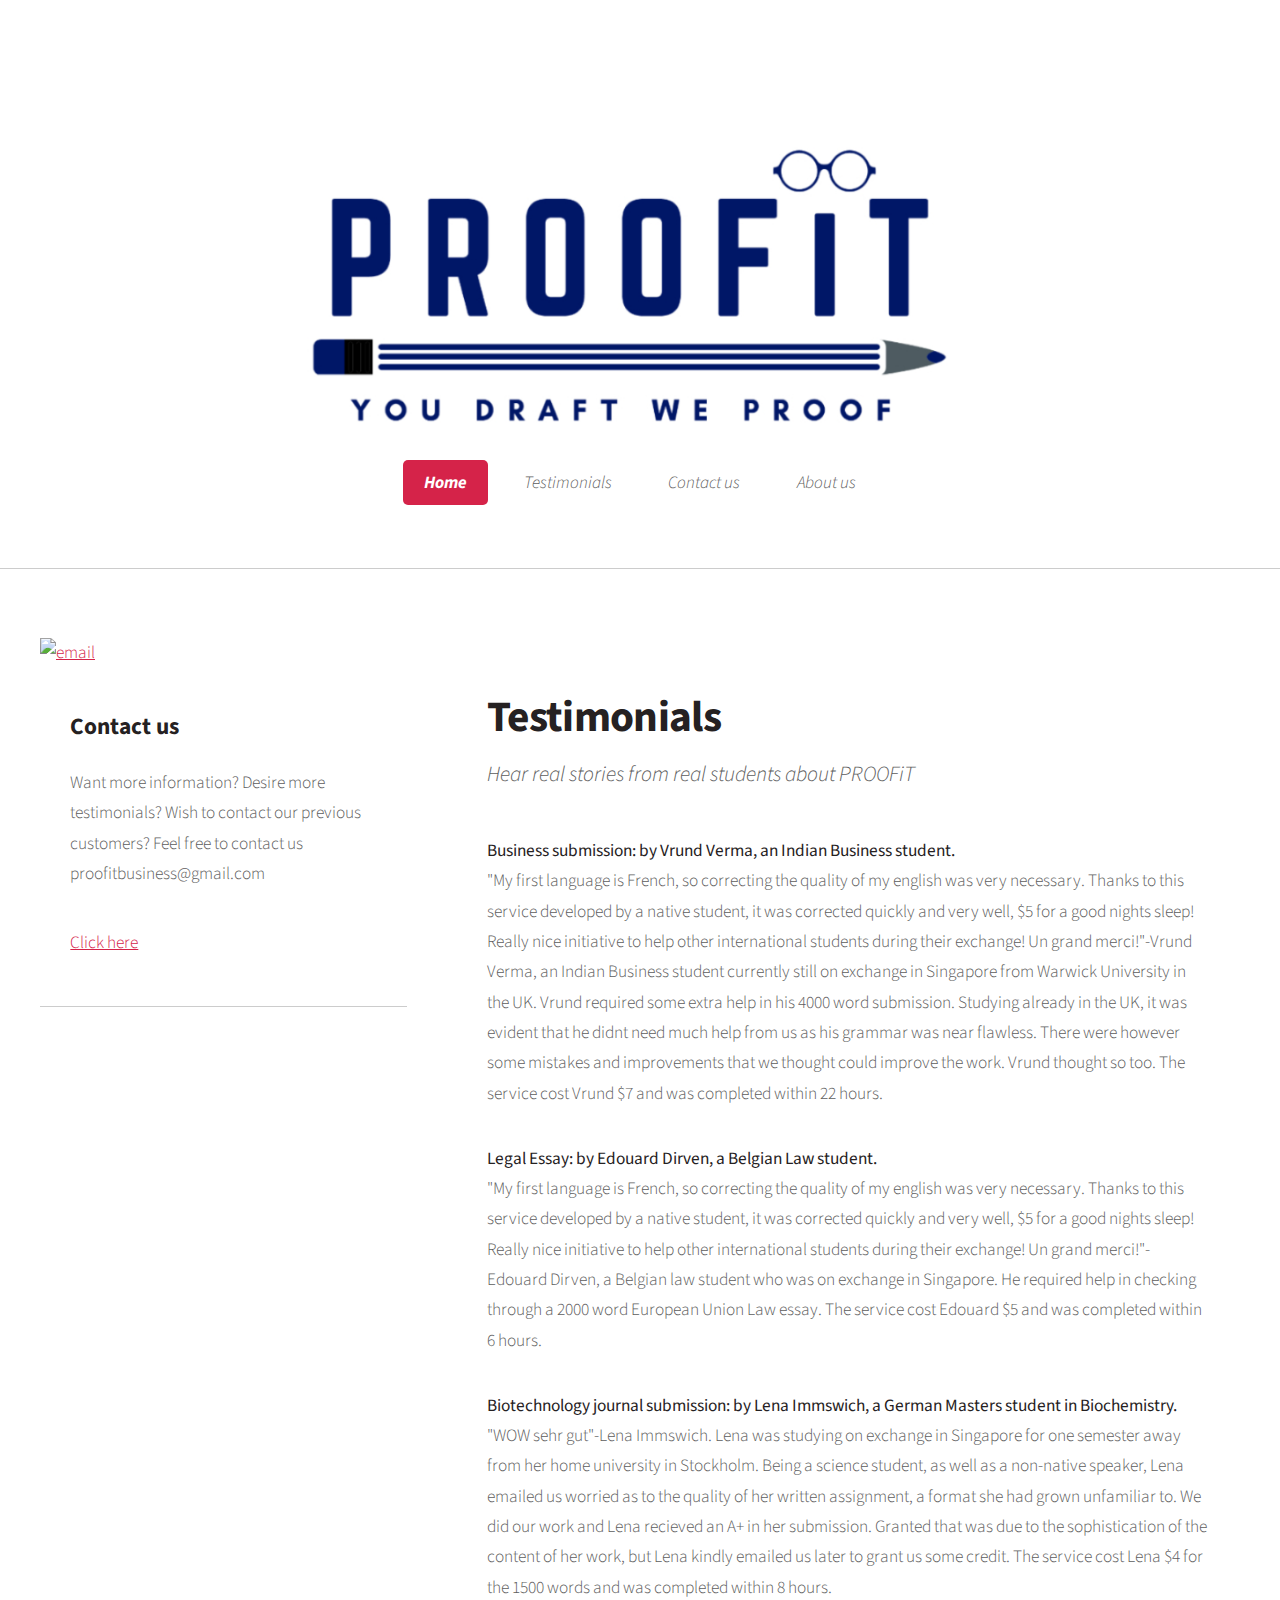
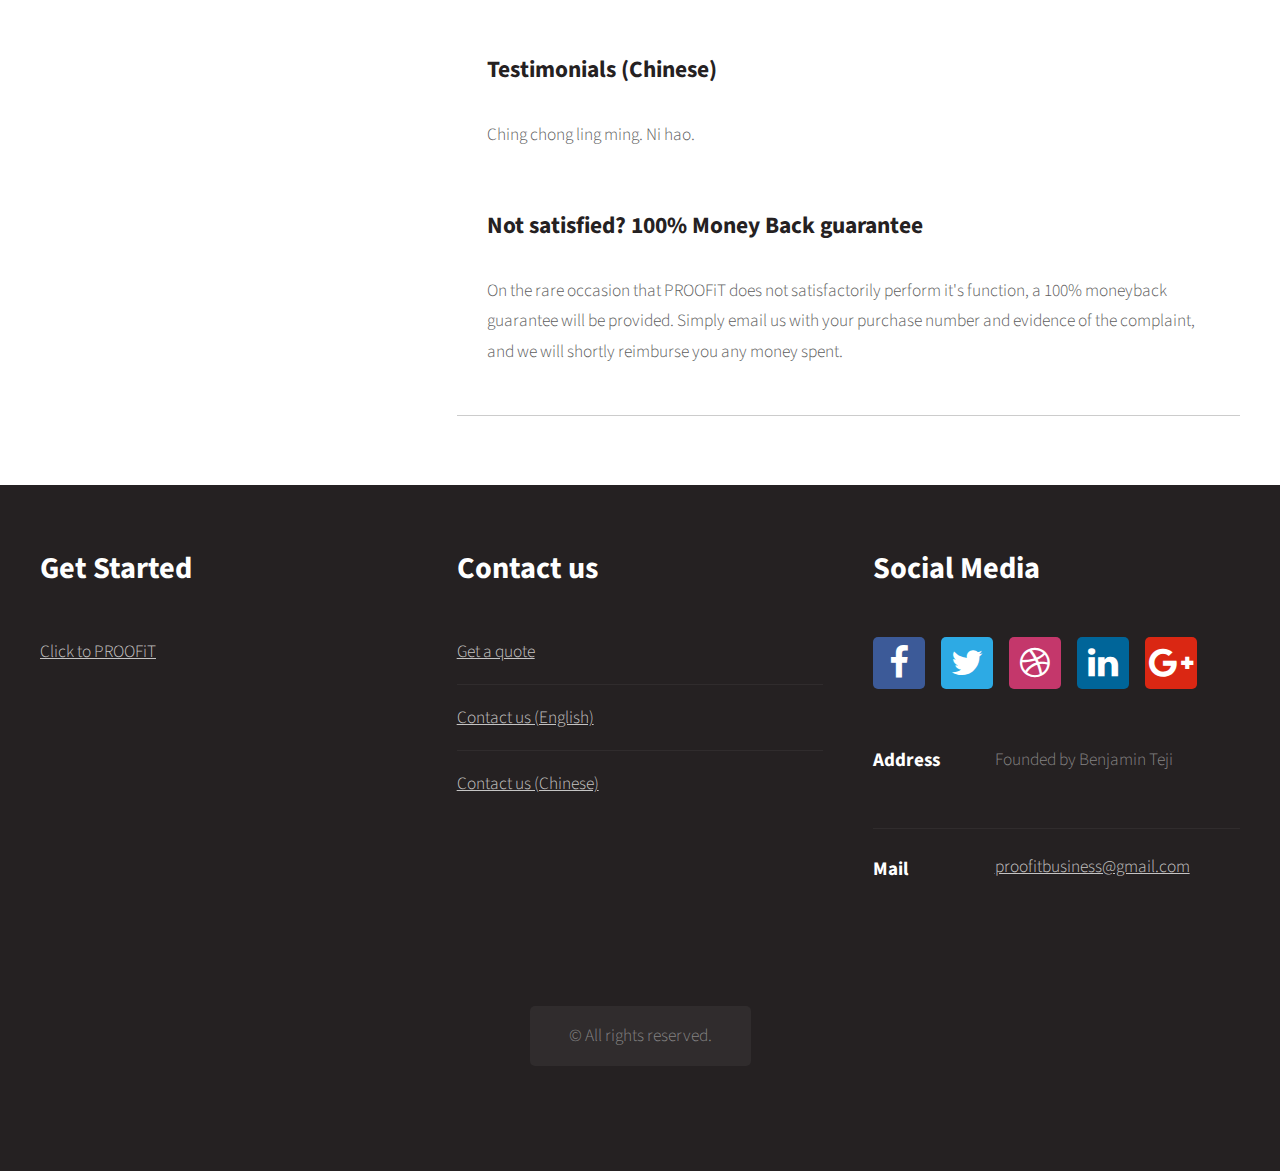
==== left-sidebar.html @ 11dcb0cb "First upload" ====
<!DOCTYPE HTML>
<!--
	Dopetrope by HTML5 UP
	html5up.net | @ajlkn
	Free for personal and commercial use under the CCA 3.0 license (html5up.net/license)
-->
<html>
	<head>
		<title>PROOFiT Testimonials</title>
		<meta charset="utf-8" />
		<meta name="viewport" content="width=device-width, initial-scale=1" />
		<!--[if lte IE 8]><script src="assets/js/ie/html5shiv.js"></script><![endif]-->
		<link rel="stylesheet" href="assets/css/main.css" />
		<!--[if lte IE 8]><link rel="stylesheet" href="assets/css/ie8.css" /><![endif]-->
	</head>
	<body class="left-sidebar">
		<div id="page-wrapper">

			<!-- Header -->
				<div id="header-wrapper">
					<div id="header">

					<!-- Banner -->
							<section id="banner">	
							</section>

						<!-- Logo -->
							<h1><a href="index.html"></a></h1>
						<!-- Nav -->
							<!-- Nav -->
							<nav id="nav">
								<ul>
									<li class="current"><a href="index.html">Home</a></li>
									<li><a href="left-sidebar.html">Testimonials</a></li>
									<li><a href="right-sidebar.html">Contact us</a></li>
									<li><a href="no-sidebar.html">About us</a></li>
								</ul>
							</nav>


					</div>
				</div>

			<!-- Main -->
				<div id="main-wrapper">
					<div class="container">
						<div class="row">
							<div class="4u 12u(mobile)">

								<!-- Sidebar -->
									<section class="box">
										<a href="#" class="image featured"><img src="https://cdn.pixabay.com/photo/2016/04/22/15/30/email-1345971_1280.png" alt="email" /></a>
										<header>
											<h3>Contact us</h3>
										</header>
										<p>Want more information? Desire more testimonials? Wish to contact our previous customers? Feel free to contact us
										proofitbusiness@gmail.com</p>
										<footer>
											<a href="no-sidebar.html class="button alt">Click here</a>
										</footer>
									</section>
									
							</div>
							<div class="8u 12u(mobile) important(mobile)">

								<!-- Content -->
									<article class="box post">
										<header>
											<h2>Testimonials</h2>
											<p>Hear real stories from real students about PROOFiT</p>
										</header>
										<p>
											<b>Business submission: by Vrund Verma, an Indian Business student.</b>
											<br> 
											"My first language is French, so correcting the quality of my english was very necessary. Thanks to this service developed by a native student, it was corrected quickly and very well, $5 for a good nights sleep! Really nice initiative to help other  international students during their exchange! Un grand merci!"-Vrund Verma, an Indian Business student currently still on exchange in Singapore from Warwick University in the UK. Vrund required some extra help in his 4000 word submission. Studying already in the UK, it was evident that he didnt need much help from us as his grammar was near flawless. There were however some mistakes and improvements that we thought could improve the work. Vrund thought so too. The service cost Vrund $7 and was completed within 22 hours.
										</p>
										<p>
											<b>Legal Essay: by Edouard Dirven, a Belgian Law student.</b>
											<br> 
											"My first language is French, so correcting the quality of my english was very necessary. Thanks to this service developed by a native student, it was corrected quickly and very well, $5 for a good nights sleep! Really nice initiative to help other  international students during their exchange! Un grand merci!"-Edouard Dirven, a Belgian law student who was on exchange in Singapore. He required help in checking through a 2000 word European Union Law essay. The service cost Edouard $5 and was completed within 6 hours.
										</p>
										<p>
											<b>Biotechnology journal submission: by Lena Immswich, a German Masters student in Biochemistry.</b>
											<br> 
											"WOW sehr gut"-Lena Immswich. Lena was studying on exchange in Singapore for one semester away from her home university in Stockholm. Being a science student, as well as a non-native speaker, Lena emailed us worried as to the quality of her written assignment, a format she had grown unfamiliar to. We did our work and Lena recieved an A+ in her submission. Granted that was due to the sophistication of the content of her work, but Lena kindly emailed us later to grant us some credit. The service cost Lena $4 for the 1500 words and was completed within 8 hours.
										</p>
										<section>
											<header>
												<h3>Testimonials (Chinese) </h3>
											</header>
											<p>
												Ching chong ling ming. Ni hao.
											</p>
											
										</section>
										<section>
											<header>
												<h3>Not satisfied? 100% Money Back guarantee</h3>
											</header>
											<p>
												On the rare occasion that PROOFiT does not satisfactorily perform it's function, a 100% moneyback guarantee will be provided. Simply email us with your purchase number and evidence of the complaint, and we will shortly reimburse you any money spent.
											</p>
										</section>
									</article>

							</div>
						</div>
					</div>
				</div>

			<!-- Footer -->
				<div id="footer-wrapper">
					<section id="footer" class="container">
						<div class="row">
							<div class="4u 12u(mobile)">
								<section>
									<header>
										<h2>Get Started</h2>
									</header>
									<ul class="divided">
										<li><a href="#">Click to PROOFiT</a></li>
									</ul>
								</section>
							</div>
							<div class="4u 12u(mobile)">
								<section>
									<header>
										<h2>Contact us</h2>
									</header>
									<ul class="divided">
										<li><a href="#">Get a quote</a></li>
										<li><a href="#">Contact us (English)</a></li>
										<li><a href="#">Contact us (Chinese)</a></li>
										
									</ul>
								</section>
							</div>
							<div class="4u 12u(mobile)">
								<section>
									<header>
										<h2>Social Media</h2>
									</header>
									<ul class="social">
										<li><a class="icon fa-facebook" href="#"><span class="label">Facebook</span></a></li>
										<li><a class="icon fa-twitter" href="#"><span class="label">Twitter</span></a></li>
										<li><a class="icon fa-dribbble" href="#"><span class="label">Dribbble</span></a></li>
										<li><a class="icon fa-linkedin" href="#"><span class="label">LinkedIn</span></a></li>
										<li><a class="icon fa-google-plus" href="#"><span class="label">Google+</span></a></li>
									</ul>
									<ul class="contact">
										<li>
											<h3>Address</h3>
											<p>
												Founded by 
												Benjamin Teji<br />
												<br />
												
											</p>
										</li>
										<li>
											<h3>Mail</h3>
											<p><a href="#">proofitbusiness@gmail.com</a></p>
										</li>
										
									</ul>
								</section>
							</div>
						</div>
						<div class="row">
							<div class="12u">

								<!-- Copyright -->
									<div id="copyright">
										<ul class="links">
											<li>&copy; All rights reserved.</li>
										</ul>
									</div>

							</div>
						</div>
					</section>
				</div>

		</div>

		<!-- Scripts -->
			<script src="assets/js/jquery.min.js"></script>
			<script src="assets/js/jquery.dropotron.min.js"></script>
			<script src="assets/js/skel.min.js"></script>
			<script src="assets/js/skel-viewport.min.js"></script>
			<script src="assets/js/util.js"></script>
			<!--[if lte IE 8]><script src="assets/js/ie/respond.min.js"></script><![endif]-->
			<script src="assets/js/main.js"></script>

	</body>
</html>
---- assets/css/main.css ----
@import url("font-awesome.min.css");
@import url("https://fonts.googleapis.com/css?family=Source+Sans+Pro:300,400,700,900,300italic");

/*
	Dopetrope by HTML5 UP
	html5up.net | @ajlkn
	Free for personal and commercial use under the CCA 3.0 license (html5up.net/license)
*/

/* Reset */

	html, body, div, span, applet, object, iframe, h1, h2, h3, h4, h5, h6, p, blockquote, pre, a, abbr, acronym, address, big, cite, code, del, dfn, em, img, ins, kbd, q, s, samp, small, strike, strong, sub, sup, tt, var, b, u, i, center, dl, dt, dd, ol, ul, li, fieldset, form, label, legend, table, caption, tbody, tfoot, thead, tr, th, td, article, aside, canvas, details, embed, figure, figcaption, footer, header, hgroup, menu, nav, output, ruby, section, summary, time, mark, audio, video {
		margin: 0;
		padding: 0;
		border: 0;
		font-size: 100%;
		font: inherit;
		vertical-align: baseline;
	}

	article, aside, details, figcaption, figure, footer, header, hgroup, menu, nav, section {
		display: block;
	}

	body {
		line-height: 1;
	}

	ol, ul {
		list-style: none;
	}

	blockquote, q {
		quotes: none;
	}

	blockquote:before, blockquote:after, q:before, q:after {
		content: '';
		content: none;
	}

	table {
		border-collapse: collapse;
		border-spacing: 0;
	}

	body {
		-webkit-text-size-adjust: none;
	}

/* Box Model */

	*, *:before, *:after {
		-moz-box-sizing: border-box;
		-webkit-box-sizing: border-box;
		box-sizing: border-box;
	}

/* Containers */

	.container {
		margin-left: auto;
		margin-right: auto;
	}

	.container.\31 25\25 {
		width: 100%;
		max-width: 1200px;
		min-width: 960px;
	}

	.container.\37 5\25 {
		width: 720px;
	}

	.container.\35 0\25 {
		width: 480px;
	}

	.container.\32 5\25 {
		width: 240px;
	}

	.container {
		width: 960px;
	}

	@media screen and (min-width: 737px) {

		.container.\31 25\25 {
			width: 100%;
			max-width: 1500px;
			min-width: 1200px;
		}

		.container.\37 5\25 {
			width: 900px;
		}

		.container.\35 0\25 {
			width: 600px;
		}

		.container.\32 5\25 {
			width: 300px;
		}

		.container {
			width: 1200px;
		}

	}

	@media screen and (min-width: 737px) and (max-width: 1200px) {

		.container.\31 25\25 {
			width: 100%;
			max-width: 1200px;
			min-width: 960px;
		}

		.container.\37 5\25 {
			width: 720px;
		}

		.container.\35 0\25 {
			width: 480px;
		}

		.container.\32 5\25 {
			width: 240px;
		}

		.container {
			width: 960px;
		}

	}

	@media screen and (max-width: 736px) {

		.container.\31 25\25 {
			width: 100%;
			max-width: 125%;
			min-width: 100%;
		}

		.container.\37 5\25 {
			width: 75%;
		}

		.container.\35 0\25 {
			width: 50%;
		}

		.container.\32 5\25 {
			width: 25%;
		}

		.container {
			width: 100% !important;
		}

	}

/* Grid */

	.row {
		border-bottom: solid 1px transparent;
		-moz-box-sizing: border-box;
		-webkit-box-sizing: border-box;
		box-sizing: border-box;
	}

	.row > * {
		float: left;
		-moz-box-sizing: border-box;
		-webkit-box-sizing: border-box;
		box-sizing: border-box;
	}

	.row:after, .row:before {
		content: '';
		display: block;
		clear: both;
		height: 0;
	}

	.row.uniform > * > :first-child {
		margin-top: 0;
	}

	.row.uniform > * > :last-child {
		margin-bottom: 0;
	}

	.row.\30 \25 > * {
		padding: 0 0 0 0px;
	}

	.row.\30 \25 {
		margin: 0 0 -1px 0px;
	}

	.row.uniform.\30 \25 > * {
		padding: 0px 0 0 0px;
	}

	.row.uniform.\30 \25 {
		margin: 0px 0 -1px 0px;
	}

	.row > * {
		padding: 0 0 0 40px;
	}

	.row {
		margin: 0 0 -1px -40px;
	}

	.row.uniform > * {
		padding: 40px 0 0 40px;
	}

	.row.uniform {
		margin: -40px 0 -1px -40px;
	}

	.row.\32 00\25 > * {
		padding: 0 0 0 80px;
	}

	.row.\32 00\25 {
		margin: 0 0 -1px -80px;
	}

	.row.uniform.\32 00\25 > * {
		padding: 80px 0 0 80px;
	}

	.row.uniform.\32 00\25 {
		margin: -80px 0 -1px -80px;
	}

	.row.\31 50\25 > * {
		padding: 0 0 0 60px;
	}

	.row.\31 50\25 {
		margin: 0 0 -1px -60px;
	}

	.row.uniform.\31 50\25 > * {
		padding: 60px 0 0 60px;
	}

	.row.uniform.\31 50\25 {
		margin: -60px 0 -1px -60px;
	}

	.row.\35 0\25 > * {
		padding: 0 0 0 20px;
	}

	.row.\35 0\25 {
		margin: 0 0 -1px -20px;
	}

	.row.uniform.\35 0\25 > * {
		padding: 20px 0 0 20px;
	}

	.row.uniform.\35 0\25 {
		margin: -20px 0 -1px -20px;
	}

	.row.\32 5\25 > * {
		padding: 0 0 0 10px;
	}

	.row.\32 5\25 {
		margin: 0 0 -1px -10px;
	}

	.row.uniform.\32 5\25 > * {
		padding: 10px 0 0 10px;
	}

	.row.uniform.\32 5\25 {
		margin: -10px 0 -1px -10px;
	}

	.\31 2u, .\31 2u\24 {
		width: 100%;
		clear: none;
		margin-left: 0;
	}

	.\31 1u, .\31 1u\24 {
		width: 91.6666666667%;
		clear: none;
		margin-left: 0;
	}

	.\31 0u, .\31 0u\24 {
		width: 83.3333333333%;
		clear: none;
		margin-left: 0;
	}

	.\39 u, .\39 u\24 {
		width: 75%;
		clear: none;
		margin-left: 0;
	}

	.\38 u, .\38 u\24 {
		width: 66.6666666667%;
		clear: none;
		margin-left: 0;
	}

	.\37 u, .\37 u\24 {
		width: 58.3333333333%;
		clear: none;
		margin-left: 0;
	}

	.\36 u, .\36 u\24 {
		width: 50%;
		clear: none;
		margin-left: 0;
	}

	.\35 u, .\35 u\24 {
		width: 41.6666666667%;
		clear: none;
		margin-left: 0;
	}

	.\34 u, .\34 u\24 {
		width: 33.3333333333%;
		clear: none;
		margin-left: 0;
	}

	.\33 u, .\33 u\24 {
		width: 25%;
		clear: none;
		margin-left: 0;
	}

	.\32 u, .\32 u\24 {
		width: 16.6666666667%;
		clear: none;
		margin-left: 0;
	}

	.\31 u, .\31 u\24 {
		width: 8.3333333333%;
		clear: none;
		margin-left: 0;
	}

	.\31 2u\24 + *,
	.\31 1u\24 + *,
	.\31 0u\24 + *,
	.\39 u\24 + *,
	.\38 u\24 + *,
	.\37 u\24 + *,
	.\36 u\24 + *,
	.\35 u\24 + *,
	.\34 u\24 + *,
	.\33 u\24 + *,
	.\32 u\24 + *,
	.\31 u\24 + * {
		clear: left;
	}

	.\-11u {
		margin-left: 91.66667%;
	}

	.\-10u {
		margin-left: 83.33333%;
	}

	.\-9u {
		margin-left: 75%;
	}

	.\-8u {
		margin-left: 66.66667%;
	}

	.\-7u {
		margin-left: 58.33333%;
	}

	.\-6u {
		margin-left: 50%;
	}

	.\-5u {
		margin-left: 41.66667%;
	}

	.\-4u {
		margin-left: 33.33333%;
	}

	.\-3u {
		margin-left: 25%;
	}

	.\-2u {
		margin-left: 16.66667%;
	}

	.\-1u {
		margin-left: 8.33333%;
	}

	@media screen and (min-width: 737px) {

		.row > * {
			padding: 50px 0 0 50px;
		}

		.row {
			margin: -50px 0 -1px -50px;
		}

		.row.uniform > * {
			padding: 50px 0 0 50px;
		}

		.row.uniform {
			margin: -50px 0 -1px -50px;
		}

		.row.\32 00\25 > * {
			padding: 100px 0 0 100px;
		}

		.row.\32 00\25 {
			margin: -100px 0 -1px -100px;
		}

		.row.uniform.\32 00\25 > * {
			padding: 100px 0 0 100px;
		}

		.row.uniform.\32 00\25 {
			margin: -100px 0 -1px -100px;
		}

		.row.\31 50\25 > * {
			padding: 75px 0 0 75px;
		}

		.row.\31 50\25 {
			margin: -75px 0 -1px -75px;
		}

		.row.uniform.\31 50\25 > * {
			padding: 75px 0 0 75px;
		}

		.row.uniform.\31 50\25 {
			margin: -75px 0 -1px -75px;
		}

		.row.\35 0\25 > * {
			padding: 25px 0 0 25px;
		}

		.row.\35 0\25 {
			margin: -25px 0 -1px -25px;
		}

		.row.uniform.\35 0\25 > * {
			padding: 25px 0 0 25px;
		}

		.row.uniform.\35 0\25 {
			margin: -25px 0 -1px -25px;
		}

		.row.\32 5\25 > * {
			padding: 12.5px 0 0 12.5px;
		}

		.row.\32 5\25 {
			margin: -12.5px 0 -1px -12.5px;
		}

		.row.uniform.\32 5\25 > * {
			padding: 12.5px 0 0 12.5px;
		}

		.row.uniform.\32 5\25 {
			margin: -12.5px 0 -1px -12.5px;
		}

		.\31 2u\28desktop\29, .\31 2u\24\28desktop\29 {
			width: 100%;
			clear: none;
			margin-left: 0;
		}

		.\31 1u\28desktop\29, .\31 1u\24\28desktop\29 {
			width: 91.6666666667%;
			clear: none;
			margin-left: 0;
		}

		.\31 0u\28desktop\29, .\31 0u\24\28desktop\29 {
			width: 83.3333333333%;
			clear: none;
			margin-left: 0;
		}

		.\39 u\28desktop\29, .\39 u\24\28desktop\29 {
			width: 75%;
			clear: none;
			margin-left: 0;
		}

		.\38 u\28desktop\29, .\38 u\24\28desktop\29 {
			width: 66.6666666667%;
			clear: none;
			margin-left: 0;
		}

		.\37 u\28desktop\29, .\37 u\24\28desktop\29 {
			width: 58.3333333333%;
			clear: none;
			margin-left: 0;
		}

		.\36 u\28desktop\29, .\36 u\24\28desktop\29 {
			width: 50%;
			clear: none;
			margin-left: 0;
		}

		.\35 u\28desktop\29, .\35 u\24\28desktop\29 {
			width: 41.6666666667%;
			clear: none;
			margin-left: 0;
		}

		.\34 u\28desktop\29, .\34 u\24\28desktop\29 {
			width: 33.3333333333%;
			clear: none;
			margin-left: 0;
		}

		.\33 u\28desktop\29, .\33 u\24\28desktop\29 {
			width: 25%;
			clear: none;
			margin-left: 0;
		}

		.\32 u\28desktop\29, .\32 u\24\28desktop\29 {
			width: 16.6666666667%;
			clear: none;
			margin-left: 0;
		}

		.\31 u\28desktop\29, .\31 u\24\28desktop\29 {
			width: 8.3333333333%;
			clear: none;
			margin-left: 0;
		}

		.\31 2u\24\28desktop\29 + *,
		.\31 1u\24\28desktop\29 + *,
		.\31 0u\24\28desktop\29 + *,
		.\39 u\24\28desktop\29 + *,
		.\38 u\24\28desktop\29 + *,
		.\37 u\24\28desktop\29 + *,
		.\36 u\24\28desktop\29 + *,
		.\35 u\24\28desktop\29 + *,
		.\34 u\24\28desktop\29 + *,
		.\33 u\24\28desktop\29 + *,
		.\32 u\24\28desktop\29 + *,
		.\31 u\24\28desktop\29 + * {
			clear: left;
		}

		.\-11u\28desktop\29 {
			margin-left: 91.66667%;
		}

		.\-10u\28desktop\29 {
			margin-left: 83.33333%;
		}

		.\-9u\28desktop\29 {
			margin-left: 75%;
		}

		.\-8u\28desktop\29 {
			margin-left: 66.66667%;
		}

		.\-7u\28desktop\29 {
			margin-left: 58.33333%;
		}

		.\-6u\28desktop\29 {
			margin-left: 50%;
		}

		.\-5u\28desktop\29 {
			margin-left: 41.66667%;
		}

		.\-4u\28desktop\29 {
			margin-left: 33.33333%;
		}

		.\-3u\28desktop\29 {
			margin-left: 25%;
		}

		.\-2u\28desktop\29 {
			margin-left: 16.66667%;
		}

		.\-1u\28desktop\29 {
			margin-left: 8.33333%;
		}

	}

	@media screen and (min-width: 737px) and (max-width: 1200px) {

		.row > * {
			padding: 25px 0 0 25px;
		}

		.row {
			margin: -25px 0 -1px -25px;
		}

		.row.uniform > * {
			padding: 25px 0 0 25px;
		}

		.row.uniform {
			margin: -25px 0 -1px -25px;
		}

		.row.\32 00\25 > * {
			padding: 50px 0 0 50px;
		}

		.row.\32 00\25 {
			margin: -50px 0 -1px -50px;
		}

		.row.uniform.\32 00\25 > * {
			padding: 50px 0 0 50px;
		}

		.row.uniform.\32 00\25 {
			margin: -50px 0 -1px -50px;
		}

		.row.\31 50\25 > * {
			padding: 37.5px 0 0 37.5px;
		}

		.row.\31 50\25 {
			margin: -37.5px 0 -1px -37.5px;
		}

		.row.uniform.\31 50\25 > * {
			padding: 37.5px 0 0 37.5px;
		}

		.row.uniform.\31 50\25 {
			margin: -37.5px 0 -1px -37.5px;
		}

		.row.\35 0\25 > * {
			padding: 12.5px 0 0 12.5px;
		}

		.row.\35 0\25 {
			margin: -12.5px 0 -1px -12.5px;
		}

		.row.uniform.\35 0\25 > * {
			padding: 12.5px 0 0 12.5px;
		}

		.row.uniform.\35 0\25 {
			margin: -12.5px 0 -1px -12.5px;
		}

		.row.\32 5\25 > * {
			padding: 6.25px 0 0 6.25px;
		}

		.row.\32 5\25 {
			margin: -6.25px 0 -1px -6.25px;
		}

		.row.uniform.\32 5\25 > * {
			padding: 6.25px 0 0 6.25px;
		}

		.row.uniform.\32 5\25 {
			margin: -6.25px 0 -1px -6.25px;
		}

		.\31 2u\28tablet\29, .\31 2u\24\28tablet\29 {
			width: 100%;
			clear: none;
			margin-left: 0;
		}

		.\31 1u\28tablet\29, .\31 1u\24\28tablet\29 {
			width: 91.6666666667%;
			clear: none;
			margin-left: 0;
		}

		.\31 0u\28tablet\29, .\31 0u\24\28tablet\29 {
			width: 83.3333333333%;
			clear: none;
			margin-left: 0;
		}

		.\39 u\28tablet\29, .\39 u\24\28tablet\29 {
			width: 75%;
			clear: none;
			margin-left: 0;
		}

		.\38 u\28tablet\29, .\38 u\24\28tablet\29 {
			width: 66.6666666667%;
			clear: none;
			margin-left: 0;
		}

		.\37 u\28tablet\29, .\37 u\24\28tablet\29 {
			width: 58.3333333333%;
			clear: none;
			margin-left: 0;
		}

		.\36 u\28tablet\29, .\36 u\24\28tablet\29 {
			width: 50%;
			clear: none;
			margin-left: 0;
		}

		.\35 u\28tablet\29, .\35 u\24\28tablet\29 {
			width: 41.6666666667%;
			clear: none;
			margin-left: 0;
		}

		.\34 u\28tablet\29, .\34 u\24\28tablet\29 {
			width: 33.3333333333%;
			clear: none;
			margin-left: 0;
		}

		.\33 u\28tablet\29, .\33 u\24\28tablet\29 {
			width: 25%;
			clear: none;
			margin-left: 0;
		}

		.\32 u\28tablet\29, .\32 u\24\28tablet\29 {
			width: 16.6666666667%;
			clear: none;
			margin-left: 0;
		}

		.\31 u\28tablet\29, .\31 u\24\28tablet\29 {
			width: 8.3333333333%;
			clear: none;
			margin-left: 0;
		}

		.\31 2u\24\28tablet\29 + *,
		.\31 1u\24\28tablet\29 + *,
		.\31 0u\24\28tablet\29 + *,
		.\39 u\24\28tablet\29 + *,
		.\38 u\24\28tablet\29 + *,
		.\37 u\24\28tablet\29 + *,
		.\36 u\24\28tablet\29 + *,
		.\35 u\24\28tablet\29 + *,
		.\34 u\24\28tablet\29 + *,
		.\33 u\24\28tablet\29 + *,
		.\32 u\24\28tablet\29 + *,
		.\31 u\24\28tablet\29 + * {
			clear: left;
		}

		.\-11u\28tablet\29 {
			margin-left: 91.66667%;
		}

		.\-10u\28tablet\29 {
			margin-left: 83.33333%;
		}

		.\-9u\28tablet\29 {
			margin-left: 75%;
		}

		.\-8u\28tablet\29 {
			margin-left: 66.66667%;
		}

		.\-7u\28tablet\29 {
			margin-left: 58.33333%;
		}

		.\-6u\28tablet\29 {
			margin-left: 50%;
		}

		.\-5u\28tablet\29 {
			margin-left: 41.66667%;
		}

		.\-4u\28tablet\29 {
			margin-left: 33.33333%;
		}

		.\-3u\28tablet\29 {
			margin-left: 25%;
		}

		.\-2u\28tablet\29 {
			margin-left: 16.66667%;
		}

		.\-1u\28tablet\29 {
			margin-left: 8.33333%;
		}

	}

	@media screen and (max-width: 736px) {

		.row > * {
			padding: 20px 0 0 20px;
		}

		.row {
			margin: -20px 0 -1px -20px;
		}

		.row.uniform > * {
			padding: 20px 0 0 20px;
		}

		.row.uniform {
			margin: -20px 0 -1px -20px;
		}

		.row.\32 00\25 > * {
			padding: 40px 0 0 40px;
		}

		.row.\32 00\25 {
			margin: -40px 0 -1px -40px;
		}

		.row.uniform.\32 00\25 > * {
			padding: 40px 0 0 40px;
		}

		.row.uniform.\32 00\25 {
			margin: -40px 0 -1px -40px;
		}

		.row.\31 50\25 > * {
			padding: 30px 0 0 30px;
		}

		.row.\31 50\25 {
			margin: -30px 0 -1px -30px;
		}

		.row.uniform.\31 50\25 > * {
			padding: 30px 0 0 30px;
		}

		.row.uniform.\31 50\25 {
			margin: -30px 0 -1px -30px;
		}

		.row.\35 0\25 > * {
			padding: 10px 0 0 10px;
		}

		.row.\35 0\25 {
			margin: -10px 0 -1px -10px;
		}

		.row.uniform.\35 0\25 > * {
			padding: 10px 0 0 10px;
		}

		.row.uniform.\35 0\25 {
			margin: -10px 0 -1px -10px;
		}

		.row.\32 5\25 > * {
			padding: 5px 0 0 5px;
		}

		.row.\32 5\25 {
			margin: -5px 0 -1px -5px;
		}

		.row.uniform.\32 5\25 > * {
			padding: 5px 0 0 5px;
		}

		.row.uniform.\32 5\25 {
			margin: -5px 0 -1px -5px;
		}

		.\31 2u\28mobile\29, .\31 2u\24\28mobile\29 {
			width: 100%;
			clear: none;
			margin-left: 0;
		}

		.\31 1u\28mobile\29, .\31 1u\24\28mobile\29 {
			width: 91.6666666667%;
			clear: none;
			margin-left: 0;
		}

		.\31 0u\28mobile\29, .\31 0u\24\28mobile\29 {
			width: 83.3333333333%;
			clear: none;
			margin-left: 0;
		}

		.\39 u\28mobile\29, .\39 u\24\28mobile\29 {
			width: 75%;
			clear: none;
			margin-left: 0;
		}

		.\38 u\28mobile\29, .\38 u\24\28mobile\29 {
			width: 66.6666666667%;
			clear: none;
			margin-left: 0;
		}

		.\37 u\28mobile\29, .\37 u\24\28mobile\29 {
			width: 58.3333333333%;
			clear: none;
			margin-left: 0;
		}

		.\36 u\28mobile\29, .\36 u\24\28mobile\29 {
			width: 50%;
			clear: none;
			margin-left: 0;
		}

		.\35 u\28mobile\29, .\35 u\24\28mobile\29 {
			width: 41.6666666667%;
			clear: none;
			margin-left: 0;
		}

		.\34 u\28mobile\29, .\34 u\24\28mobile\29 {
			width: 33.3333333333%;
			clear: none;
			margin-left: 0;
		}

		.\33 u\28mobile\29, .\33 u\24\28mobile\29 {
			width: 25%;
			clear: none;
			margin-left: 0;
		}

		.\32 u\28mobile\29, .\32 u\24\28mobile\29 {
			width: 16.6666666667%;
			clear: none;
			margin-left: 0;
		}

		.\31 u\28mobile\29, .\31 u\24\28mobile\29 {
			width: 8.3333333333%;
			clear: none;
			margin-left: 0;
		}

		.\31 2u\24\28mobile\29 + *,
		.\31 1u\24\28mobile\29 + *,
		.\31 0u\24\28mobile\29 + *,
		.\39 u\24\28mobile\29 + *,
		.\38 u\24\28mobile\29 + *,
		.\37 u\24\28mobile\29 + *,
		.\36 u\24\28mobile\29 + *,
		.\35 u\24\28mobile\29 + *,
		.\34 u\24\28mobile\29 + *,
		.\33 u\24\28mobile\29 + *,
		.\32 u\24\28mobile\29 + *,
		.\31 u\24\28mobile\29 + * {
			clear: left;
		}

		.\-11u\28mobile\29 {
			margin-left: 91.66667%;
		}

		.\-10u\28mobile\29 {
			margin-left: 83.33333%;
		}

		.\-9u\28mobile\29 {
			margin-left: 75%;
		}

		.\-8u\28mobile\29 {
			margin-left: 66.66667%;
		}

		.\-7u\28mobile\29 {
			margin-left: 58.33333%;
		}

		.\-6u\28mobile\29 {
			margin-left: 50%;
		}

		.\-5u\28mobile\29 {
			margin-left: 41.66667%;
		}

		.\-4u\28mobile\29 {
			margin-left: 33.33333%;
		}

		.\-3u\28mobile\29 {
			margin-left: 25%;
		}

		.\-2u\28mobile\29 {
			margin-left: 16.66667%;
		}

		.\-1u\28mobile\29 {
			margin-left: 8.33333%;
		}

	}

/* Basic */

	body {
		background: #252122;
		background-image: url("images/bg02.png");
		font-family: 'Source Sans Pro';
		font-weight: 300;
		color: #5d5d5d;
	}

		body.is-loading * {
			-moz-transition: none !important;
			-webkit-transition: none !important;
			-ms-transition: none !important;
			transition: none !important;
			-moz-animation: none !important;
			-webkit-animation: none !important;
			-ms-animation: none !important;
			animation: none !important;
		}

	input, textarea, select {
		font-family: 'Source Sans Pro';
		font-weight: 300;
		color: #5d5d5d;
	}

	strong, b {
		color: #252122;
		font-weight: 400;
	}

	i, em {
		font-style: italic;
	}

	sub {
		position: relative;
		top: 0.5em;
		font-size: 0.8em;
	}

	sup {
		position: relative;
		top: -0.5em;
		font-size: 0.8em;
	}

	blockquote {
		border-left: solid 0.75em #dddddd;
		padding: 1em 0 1em 1.5em;
		font-style: italic;
	}

	h1, h2, h3, h4, h5, h6 {
		color: #252122;
		font-weight: 700;
	}

	h1 a, h2 a, h3 a, h4 a, h5 a, h6 a {
		color: inherit;
		text-decoration: none;
	}

	a {
		color: #d52349;
		text-decoration: underline;
	}

		a:hover {
			text-decoration: none;
		}

	br.clear {
		clear: both;
	}

	hr {
		border: 0;
		border-top: solid 1px #dddddd;
		height: 1px;
		margin: 2em 0 2em 0;
	}

	p, ul, ol, dl, table {
		margin-bottom: 2em;
	}

/* Form */

	form label {
		display: block;
		color: #252122;
		font-weight: 400;
		margin: 0 0 0.5em 0;
	}

	form input[type=text],
	form input[type=email],
	form input[type=password],
	form select,
	form textarea {
		-webkit-appearance: none;
		display: block;
		border: 0;
		padding: 0.75em 1em;
		font-size: 1em;
		border-radius: 5px;
		border: solid 1px #dddddd;
		background: #fff;
		width: 100%;
	}

		form input[type=text]:focus,
		form input[type=email]:focus,
		form input[type=password]:focus,
		form select:focus,
		form textarea:focus {
			box-shadow: inset 0px 0px 1px 1px #43bff0;
		}

	form textarea {
		height: 15em;
	}

	form .formerize-placeholder {
		color: #555 !important;
	}

	form ::-webkit-input-placeholder {
		color: #555 !important;
	}

	form :-moz-placeholder {
		color: #555 !important;
	}

	form ::-moz-placeholder {
		color: #555 !important;
	}

	form :-ms-input-placeholder {
		color: #555 !important;
	}

	form ::-moz-focus-inner {
		border: 0;
	}

/* Tables */

	table {
		width: 100%;
	}

		table.default {
			width: 100%;
		}

			table.default tr {
				border-top: solid 1px #dddddd;
			}

				table.default tr:first-child {
					border-top: 0;
				}

			table.default td {
				padding: 0.5em 1em 0.5em 1em;
			}

			table.default th {
				text-align: left;
				padding: 0.5em 1em 0.5em 1em;
				font-weight: 700;
				margin: 0 0 1em 0;
			}

			table.default thead {
				border-bottom: solid 2px #dddddd;
			}

/* Section/Article */

	section, article {
		margin-bottom: 2.5em;
	}

		section > :last-child, section:last-child, article > :last-child, article:last-child {
			margin-bottom: 0;
		}

	header > p {
		display: block;
		font-style: italic;
	}

	header.major {
		position: relative;
		text-align: center;
		border-top: solid 1px #ccc;
		top: 1em;
	}

		header.major h2 {
			background: #fff;
			position: relative;
			top: -0.65em;
			display: inline;
			margin: 0;
			padding: 0 1em 0 1em;
		}

/* Box */

	.box {
		background: #ffffff;
		border-bottom: solid 1px #ccc;
	}

		.box .image.featured {
			position: relative;
			width: auto;
		}

/* Button */

	input[type="button"],
	input[type="submit"],
	input[type="reset"],
	button,
	.button {
		-webkit-appearance: none;
		display: inline-block;
		text-decoration: none;
		cursor: pointer;
		border: 0;
		border-radius: 5px;
		background: #d52349;
		color: #fff !important;
		font-weight: 700;
		outline: 0;
		-moz-transition: background-color .25s ease-in-out;
		-webkit-transition: background-color .25s ease-in-out;
		-ms-transition: background-color .25s ease-in-out;
		transition: background-color .25s ease-in-out;
	}

		input[type="button"]:hover,
		input[type="submit"]:hover,
		input[type="reset"]:hover,
		button:hover,
		.button:hover {
			background: #e53359;
		}

		input[type="button"]:active,
		input[type="submit"]:active,
		input[type="reset"]:active,
		button:active,
		.button:active {
			background: #c51349;
		}

		input[type="button"].alt,
		input[type="submit"].alt,
		input[type="reset"].alt,
		button.alt,
		.button.alt {
			background: #252122;
		}

			input[type="button"].alt:hover,
			input[type="submit"].alt:hover,
			input[type="reset"].alt:hover,
			button.alt:hover,
			.button.alt:hover {
				background: #353132;
			}

			input[type="button"].alt:active,
			input[type="submit"].alt:active,
			input[type="reset"].alt:active,
			button.alt:active,
			.button.alt:active {
				background: #151112;
			}

		input[type="button"].icon:before,
		input[type="submit"].icon:before,
		input[type="reset"].icon:before,
		button.icon:before,
		.button.icon:before {
			opacity: 0.35;
			position: relative;
			top: 0.05em;
			margin-right: 0.75em;
		}

/* Image */

	.image {
		display: inline-block;
		outline: 0;
	}

		.image img {
			display: block;
			width: 100%;
		}

		.image.centered {
			display: block;
			margin: 0 0 2em 0;
		}

			.image.centered img {
				margin: 0 auto;
				width: auto;
			}

		.image.featured {
			display: block;
			width: 100%;
			margin: 0 0 2em 0;
		}

		.image.left {
			float: left;
			margin: 0 2em 2em 0;
		}

/* List */

	ul.default {
		list-style: disc;
		padding-left: 1em;
	}

		ul.default li {
			padding-left: 0.5em;
		}

	ul.contact li {
		position: relative;
		border-top: solid 1px #ddd;
		padding: 1.3em 0 1.3em 7em;
	}

		ul.contact li h3 {
			position: absolute;
			left: 0;
			top: 1.3em;
			font-size: 1.1em;
		}

		ul.contact li p {
			margin: 0;
		}

		ul.contact li:first-child {
			padding-top: 0;
			border-top: 0;
		}

			ul.contact li:first-child h3 {
				top: 0;
			}

	ul.dates li {
		position: relative;
		border-top: solid 1px #ddd;
		padding: 1.3em 0 1.3em 6.75em;
	}

	ul.dates .date {
		display: block;
		position: absolute;
		left: 0;
		top: 1.3em;
		background-color: #d52349;
		height: 3.5em;
		text-align: center;
		color: #fff;
		line-height: 1em;
		border-top-left-radius: 5px;
		border-bottom-left-radius: 5px;
		padding: 0.5em 0.75em 0 1em;
	}

		ul.dates .date:after {
			content: '';
			position: absolute;
			bottom: 0;
			right: -1.2em;
			border-left: solid 1.25em #d52349;
			border-top: solid 1.8em transparent;
			border-bottom: solid 1.8em transparent;
		}

		ul.dates .date strong {
			display: block;
			font-size: 1.75em;
			padding-top: 0.15em;
		}

	ul.dates h3 {
		font-size: 1.1em;
	}

	ul.dates p {
		margin: 0;
	}

	ul.dates li:first-child {
		border-top: 0;
		padding-top: 0;
	}

		ul.dates li:first-child .date {
			top: 0;
		}

	ul.divided li {
		border-top: solid 1px #ddd;
		padding: 1em 0 1em 0;
	}

		ul.divided li:first-child {
			border-top: 0;
			padding-top: 0;
		}

	ul.social {
		overflow: hidden;
		cursor: default;
	}

		ul.social li {
			display: inline-block;
		}

			ul.social li:first-child {
				margin-left: 0;
			}

			ul.social li a {
				display: inline-block;
				width: 3em;
				height: 3em;
				text-align: center;
				border-radius: 5px;
				background: #888;
				-moz-transition: background-color .25s ease-in-out;
				-webkit-transition: background-color .25s ease-in-out;
				-ms-transition: background-color .25s ease-in-out;
				transition: background-color .25s ease-in-out;
			}

				ul.social li a:before {
					color: #fff;
					font-size: 2em;
					line-height: 1.5em;
				}

				ul.social li a.fa-facebook {
					background: #3c5a98;
				}

					ul.social li a.fa-facebook:hover {
						background: #4c6aa8;
					}

				ul.social li a.fa-twitter {
					background: #2daae4;
				}

					ul.social li a.fa-twitter:hover {
						background: #3dbaf4;
					}

				ul.social li a.fa-dribbble {
					background: #c4376b;
				}

					ul.social li a.fa-dribbble:hover {
						background: #d4477b;
					}

				ul.social li a.fa-linkedin {
					background: #006599;
				}

					ul.social li a.fa-linkedin:hover {
						background: #1075a9;
					}

				ul.social li a.fa-tumblr {
					background: #2b4661;
				}

					ul.social li a.fa-tumblr:hover {
						background: #3b5671;
					}

				ul.social li a.fa-google-plus {
					background: #da2713;
				}

					ul.social li a.fa-google-plus:hover {
						background: #ea3723;
					}

	ol.default {
		list-style: decimal;
		padding-left: 1.25em;
	}

		ol.default li {
			padding-left: 0.25em;
		}

/* Icons */

	.icon {
		position: relative;
		text-decoration: none;
	}

		.icon:before {
			-moz-osx-font-smoothing: grayscale;
			-webkit-font-smoothing: antialiased;
			font-family: FontAwesome;
			font-style: normal;
			font-weight: normal;
			text-transform: none !important;
		}

		.icon > .label {
			display: none;
		}

		.icon.featured {
			position: relative;
			display: inline-block;
			background-color: #d52349;
			width: 9em;
			padding: 1.75em 0 0.75em 0;
			border-top-left-radius: 5px;
			border-top-right-radius: 5px;
			margin: 0 0 4.5em 0;
			cursor: default;
		}

			.icon.featured:before {
				font-size: 4.5em;
				line-height: 1em;
				color: #fff;
			}

			.icon.featured:after {
				content: '';
				position: absolute;
				bottom: -1.95em;
				left: 0;
				border-top: solid 2em #d52349;
				border-left: solid 4.5em transparent;
				border-right: solid 4.5em transparent;
			}

			.icon.featured.alt {
				background-color: #252122;
			}

				.icon.featured.alt:after {
					border-top-color: #252122;
				}

			.icon.featured.alt2 {
				background-color: #827a7c;
			}

				.icon.featured.alt2:after {
					border-top-color: #827a7c;
				}

/* Banner */

	#banner {
		background: #ffffff url("../../images/pic01.jpg");
		background-position: center center;
		background-size: auto 100%;
		background-repeat: no-repeat;
		text-align: center;
	}

		#banner header {
			background-color: #ffffff;
			background-color: rgba(255, 255, 255, 0.05);
		}

			#banner header h2 {
				color: #fff;
				font-weight: 700;
			}

			#banner header p {
				color: #ffffff;
				padding: 0;
				font-style: normal;
				margin: 0;
			}

/* Wrappers */

	#header-wrapper {
		position: relative;
		background: #ffffff;
		border-bottom: solid 1px #ccc;
	}

	#main-wrapper {
		position: relative;
		background: #ffffff url("images/bg02.png");
	}

		#main-wrapper:before {
			content: '';
			position: absolute;
			top: 0;
			left: 0;
			width: 100%;
			background: url("images/bg01.png");
			background-size: 100% 100%;
			z-index: 0;
			opacity: 0.1;
		}

		#main-wrapper .major h2 {
			background: #ffffff url("images/bg02.png");
		}

	#footer-wrapper {
		position: relative;
		color: #858484;
	}

		#footer-wrapper:before {
			content: '';
			position: absolute;
			top: 0;
			left: 0;
			width: 100%;
			background: url("images/bg01.png");
			background-size: 100% 100%;
			z-index: 0;
			opacity: 0.5;
		}

		#footer-wrapper a {
			color: #c5c4c4;
		}

		#footer-wrapper h2, #footer-wrapper h3, #footer-wrapper h4, #footer-wrapper h5, #footer-wrapper h6, #footer-wrapper strong, #footer-wrapper b {
			color: #fff;
		}

			#footer-wrapper h2 a, #footer-wrapper h3 a, #footer-wrapper h4 a, #footer-wrapper h5 a, #footer-wrapper h6 a, #footer-wrapper strong a, #footer-wrapper b a {
				color: inherit;
			}

		#footer-wrapper ul.contact li, #footer-wrapper ul.dates li, #footer-wrapper ul.divided li {
			border-top-color: #353434;
			border-top-color: rgba(255, 255, 255, 0.05);
		}

/* Intro */

	#intro {
		text-align: center;
	}

/* Copyright */

	#copyright {
		text-align: center;
	}

		#copyright .links {
			display: inline-block;
			background: #2C2929;
			background: rgba(255, 255, 255, 0.05);
			border-radius: 5px;
			margin: 0;
		}

/* Desktop */

	@media screen and (min-width: 737px) {

		/* Basic */

			body, input, textarea, select {
				font-size: 13pt;
				line-height: 1.75em;
			}

			h2 {
				font-size: 1.5em;
			}

			h3 {
				font-size: 1.35em;
			}

		/* Section/Article */

			header {
				margin: 0 0 1.5em 0;
			}

				header > p {
					margin: 0.5em 0 0 0;
					padding-bottom: 0.5em;
				}

				header.major {
					margin: 0 0 3em 0;
				}

			footer {
				margin: 2.25em 0 0 0;
			}

		/* Box */

			.box {
				padding: 2.75em 1.75em 2.75em 1.75em;
			}

				.box .image.featured {
					left: 1.75em;
					top: 1.75em;
					margin: -4.5em 0 4.25em -3.5em;
				}

				.box.post header {
					padding-top: 1em;
					margin: 0 0 2em 0;
				}

				.box.post h2 {
					font-size: 2.5em;
					letter-spacing: -0.015em;
				}

				.box.post header > p {
					margin-top: 1.25em;
					font-size: 1.25em;
				}

		/* Button */

			input[type="button"],
			input[type="submit"],
			input[type="reset"],
			button,
			.button {
				font-size: 1.1em;
				padding: 0.65em 1.5em 0.65em 1.5em;
			}

				input[type="button"].big,
				input[type="submit"].big,
				input[type="reset"].big,
				button.big,
				.button.big {
					font-size: 1.5em;
					padding: 0.75em 1.5em 0.75em 1.5em;
				}

		/* List */

			ul.actions li {
				display: inline-block;
				margin-left: 1em;
			}

				ul.actions li:first-child {
					margin-left: 0;
				}

			ul.links li {
				display: inline-block;
				border-left: solid 1px rgba(255, 255, 255, 0.05);
				padding: 0 0 0 1em;
				margin: 0 0 0 1em;
			}

				ul.links li:first-child {
					border-left: 0;
					padding-left: 0;
					margin-left: 0;
				}

			ul.social {
				margin: 0 0 3.25em 0;
			}

				ul.social li {
					margin-left: 0.75em;
				}

		/* Wrappers */

			#header-wrapper {
				padding: 4.5em 0 4em 0;
			}

			#main-wrapper {
				padding: 4em 0 4em 0;
			}

			#footer-wrapper {
				padding: 4em 0 4em 0;
			}

				#footer-wrapper header {
					margin: 0 0 3em 0;
				}

					#footer-wrapper header h2 {
						font-size: 1.75em;
					}

		/* Header */

			#header {
				text-align: center;
			}

				#header h1 {
					color: #252122;
					font-weight: 900;
					font-size: 2.5em;
					letter-spacing: -0.035em;
					margin: 0 0 1em 0;
				}

		/* Nav */

			#nav > ul {
				margin: 0;
			}

				#nav > ul > li {
					display: inline-block;
					font-style: italic;
					margin: 0 0.35em 0 0.35em;
				}

					#nav > ul > li > ul {
						display: none;
					}

					#nav > ul > li > a {
						border-radius: 5px;
						color: #5d5d5d;
						text-decoration: none;
						padding: 0.6em 1.2em 0.6em 1.2em;
						-moz-transition: background-color .25s ease-in-out;
						-webkit-transition: background-color .25s ease-in-out;
						-ms-transition: background-color .25s ease-in-out;
						transition: background-color .25s ease-in-out;
						outline: 0;
					}

					#nav > ul > li:hover > a, #nav > ul > li.active > a {
						background: #f3f3f3;
					}

					#nav > ul > li.current > a {
						background: #d52349;
						color: #fff !important;
						font-weight: 700;
					}

			.dropotron {
				border-radius: 5px;
				background-color: #252122;
				background-color: rgba(34, 30, 31, 0.98);
				padding: 1.25em 1.5em 1.25em 1.5em;
				font-style: italic;
				min-width: 13em;
				box-shadow: 0px 8px 15px 0px rgba(0, 0, 0, 0.5);
				text-align: left;
				margin-top: -1.25em;
				margin-left: -1px;
			}

				.dropotron a, .dropotron span {
					color: #aaa;
					text-decoration: none;
					-moz-transition: color .25s ease-in-out;
					-webkit-transition: color .25s ease-in-out;
					-ms-transition: color .25s ease-in-out;
					transition: color .25s ease-in-out;
				}

				.dropotron li {
					padding: 0.25em 0 0.25em 0;
				}

					.dropotron li:hover > a, .dropotron li:hover > span {
						color: #fff;
					}

				.dropotron.level-0 {
					margin-top: 2em;
				}

					.dropotron.level-0:before {
						content: '';
						display: block;
						position: absolute;
						left: 50%;
						margin-left: -10px;
						top: -9px;
						border-left: solid 10px transparent;
						border-right: solid 10px transparent;
						border-bottom: solid 10px #252122;
						border-bottom-color: rgba(34, 30, 31, 0.98);
					}

		/* Banner */

			#banner {
				position: relative;
				padding: 8em 0;
				margin: 4em 0 0 0;
			}

				#banner header {
					display: inline-block;
					padding: 2.5em 5em;
					border-radius: 5px;
				}

					#banner header h2 {
						font-size: 2.5em;
						margin: 0 0 0.65em 0;
					}

					#banner header p {
						font-size: 1.5em;
					}

		/* Intro */

			#intro {
				overflow: hidden;
			}

				#intro section {
					margin: 3em 0;
					padding: 2.5em 0;
				}

				#intro h2 {
					font-size: 1.75em;
				}

				#intro p {
					margin: 0;
				}

				#intro .middle {
					position: relative;
					z-index: 1;
				}

					#intro .middle:before {
						content: '';
						width: 32px;
						height: 100%;
						position: absolute;
						left: -24px;
						top: 0;
						display: block;
						z-index: -1;
						box-shadow: 32px 0 0 0 #fff, 0 -32px 0 0 #fff, 0 32px 0 0 #fff, 32px 32px 0 0 #fff, 32px -32px 0 0 #fff, 0 0 32px 0 rgba(0, 0, 0, 0.15);
					}

					#intro .middle:after {
						content: '';
						width: 32px;
						height: 100%;
						position: absolute;
						right: -24px;
						top: 0;
						display: block;
						z-index: -1;
						box-shadow: -32px 0 0 0 #fff, 0 -32px 0 0 #fff, 0 32px 0 0 #fff, -32px 32px 0 0 #fff, -32px -32px 0 0 #fff, 0 0 32px 0 rgba(0, 0, 0, 0.15);
					}

				#intro .button {
					min-width: 12em;
				}

				#intro footer {
					margin: 0;
				}

		/* Copyright */

			#copyright {
				margin: 3em 0 2em 0;
			}

				#copyright .links {
					padding: 0.85em 2.25em 0.85em 2.25em;
				}

	}

/* Tablet */

	@media screen and (min-width: 737px) and (max-width: 1200px) {

		/* Basic */

			body {
				min-width: 960px;
				font-size: 11pt;
			}

			input, textarea, select {
				font-size: 11pt;
			}

		/* Section/Article */

			header.major {
				margin: 0.75em 0 2.5em 0;
			}

				header.major h2 {
					padding: 0 1em 0 1em;
				}

		/* List */

			ul.social li {
				margin: 0 0 0.25em 0.75em;
			}

		/* Wrappers */

			#header-wrapper {
				padding: 3em 0 3em 0;
			}

			#main-wrapper {
				padding: 2.75em 0 2.75em 0;
			}

			#footer-wrapper {
				padding: 3em 0 3em 0;
			}

				#footer-wrapper:before {
					height: 2.5em;
				}

				#footer-wrapper header {
					margin: 0 0 1.5em 0;
				}

					#footer-wrapper header h2 {
						font-size: 1.25em;
					}

		/* Header */

			#header h1 {
				margin: 0.25em 0 1em 0;
			}

		/* Banner */

			#banner {
				padding: 6em 0;
				margin: 3em 0 0 0;
			}

		/* Intro */

			#intro {
				padding: 0;
			}

				#intro section {
					padding: 1em 2em;
				}

				#intro .middle:before {
					left: -12px;
				}

				#intro .middle:after {
					right: -12px;
				}

		/* Copyright */

			#copyright {
				margin: 0;
			}

	}

/* Mobile */

	#navPanel, #titleBar {
		display: none;
	}

	@media screen and (max-width: 736px) {

		/* Basic */

			html, body {
				overflow-x: hidden;
			}

			body, input, textarea, select {
				line-height: 1.75em;
				font-size: 11pt;
				letter-spacing: 0;
			}

			h2, h3, h4, h5, h6 {
				font-size: 1.25em;
			}

		/* Section/Article */

			section, article {
				margin: 0 0 1.5em 0 !important;
			}

			header {
				margin: 0 0 1em 0;
			}

			footer {
				margin: 2em 0 0 0;
			}

		/* Box */

			.box {
				padding: 25px 15px 20px 15px;
			}

				.box .image.featured {
					left: 15px;
					top: 15px;
					margin: -40px 0 40px -30px;
				}

		/* Button */

			input[type="button"],
			input[type="submit"],
			input[type="reset"],
			button,
			.button {
				position: relative;
				padding: 0.65em 0 0.65em 0 !important;
				width: 100%;
				text-align: center;
				font-size: 1.25em;
				margin: 0.25em 0 0.25em 0;
			}

				input[type="button"].icon,
				input[type="submit"].icon,
				input[type="reset"].icon,
				button.icon,
				.button.icon {
					padding-right: 1em !important;
				}

		/* List */

			ul.actions li {
				display: block;
				margin-top: 0.5em;
			}

				ul.actions li:first-child {
					margin-top: 0;
				}

			ul.contact li {
				padding: 0.8em 0 0.8em 7em;
			}

				ul.contact li h3 {
					top: 0.8em;
				}

			ul.divided li {
				padding: 0.5em 0 0.5em 0;
			}

			ul.links li {
				display: block;
				border-top: solid 1px rgba(255, 255, 255, 0.05);
				padding: 0.25em 0 0 0;
				margin: 0.25em 0 0 0;
			}

				ul.links li:first-child {
					border-top: 0;
					padding-top: 0;
					margin-top: 0;
				}

			ul.social li {
				margin: 0 0.5em 0.75em 0;
			}

		/* Off-Canvas Navigation */

			#page-wrapper {
				-moz-backface-visibility: hidden;
				-webkit-backface-visibility: hidden;
				-ms-backface-visibility: hidden;
				backface-visibility: hidden;
				-moz-transition: -moz-transform 0.5s ease;
				-webkit-transition: -webkit-transform 0.5s ease;
				-ms-transition: -ms-transform 0.5s ease;
				transition: transform 0.5s ease;
				padding-bottom: 1px;
			}

			#titleBar {
				-moz-backface-visibility: hidden;
				-webkit-backface-visibility: hidden;
				-ms-backface-visibility: hidden;
				backface-visibility: hidden;
				-moz-transition: -moz-transform 0.5s ease;
				-webkit-transition: -webkit-transform 0.5s ease;
				-ms-transition: -ms-transform 0.5s ease;
				transition: transform 0.5s ease;
				display: block;
				height: 44px;
				left: 0;
				position: fixed;
				top: 0;
				width: 100%;
				z-index: 10001;
				background: none;
			}

				#titleBar .toggle {
					width: 80px;
					height: 60px;
				}

					#titleBar .toggle:before {
						font-family: FontAwesome;
						text-decoration: none;
						font-style: normal;
						font-weight: normal;
						-webkit-font-smoothing: antialiased;
						-moz-osx-font-smoothing: grayscale;
						content: '\f0c9';
						display: block;
						position: absolute;
						left: 10px;
						top: 10px;
						width: 50px;
						height: 40px;
						line-height: 40px;
						font-size: 18px;
						color: #fff;
						text-align: center;
						background: rgba(150, 150, 150, 0.75);
						border-radius: 5px;
					}

					#titleBar .toggle:active:before {
						background-color: #969696;
					}

			#navPanel {
				-moz-backface-visibility: hidden;
				-webkit-backface-visibility: hidden;
				-ms-backface-visibility: hidden;
				backface-visibility: hidden;
				-moz-transform: translateX(-275px);
				-webkit-transform: translateX(-275px);
				-ms-transform: translateX(-275px);
				transform: translateX(-275px);
				-moz-transition: -moz-transform 0.5s ease;
				-webkit-transition: -webkit-transform 0.5s ease;
				-ms-transition: -ms-transform 0.5s ease;
				transition: transform 0.5s ease;
				display: block;
				height: 100%;
				left: 0;
				overflow-y: auto;
				position: fixed;
				top: 0;
				width: 275px;
				z-index: 10002;
				color: #858484;
				background-image: url("images/bg02.png");
				box-shadow: inset -3px 0px 5px 0px rgba(0, 0, 0, 0.35);
			}

				#navPanel .link {
					display: block;
					color: #888;
					text-decoration: none;
					height: 44px;
					line-height: 44px;
					border-top: solid 1px rgba(255, 255, 255, 0.05);
					padding: 0 1em 0 1em;
					font-style: italic;
				}

					#navPanel .link:first-child {
						border-top: 0;
					}

				#navPanel .indent-1 {
					display: inline-block;
					width: 1em;
				}

				#navPanel .indent-2 {
					display: inline-block;
					width: 2em;
				}

				#navPanel .indent-3 {
					display: inline-block;
					width: 3em;
				}

				#navPanel .indent-4 {
					display: inline-block;
					width: 4em;
				}

				#navPanel .indent-5 {
					display: inline-block;
					width: 5em;
				}

				#navPanel .depth-0 {
					color: #fff;
				}

			body.navPanel-visible #page-wrapper {
				-moz-transform: translateX(275px);
				-webkit-transform: translateX(275px);
				-ms-transform: translateX(275px);
				transform: translateX(275px);
			}

			body.navPanel-visible #titleBar {
				-moz-transform: translateX(275px);
				-webkit-transform: translateX(275px);
				-ms-transform: translateX(275px);
				transform: translateX(275px);
			}

			body.navPanel-visible #navPanel {
				-moz-transform: translateX(0);
				-webkit-transform: translateX(0);
				-ms-transform: translateX(0);
				transform: translateX(0);
			}

		/* Wrappers */

			#main-wrapper {
				padding: 2em 10px;
				overflow: hidden;
			}

			#header-wrapper {
				padding: 2em 0;
			}

			#footer-wrapper {
				padding: 2em 25px;
				overflow: hidden;
				-webkit-transform: translateZ(0);
			}

		/* Intro */

			#intro {
				padding: 0 25px 0 25px;
			}

				#intro section {
					position: relative;
					border-top: solid 1px #dfdfdf;
					padding: 2.5em 0 0 0;
					margin: 1.5em 0 0 0 !important;
				}

					#intro section.first {
						border-top: 0;
						padding-top: 0;
					}

					#intro section p {
						margin: 0;
					}

		/* Header */

			#header {
				text-align: center;
			}

				#header h1 {
					color: #252122;
					font-weight: 900;
					font-size: 1.75em;
					letter-spacing: -0.035em;
				}

		/* Nav */

			#nav {
				display: none;
			}

		/* Banner */

			#banner {
				margin: 2em 0 4em 0 !important;
				padding: 6em 0;
			}

				#banner header {
					padding: 1.5em 1em 1.5em 1em;
				}

					#banner header h2 {
						font-size: 1.5em;
						line-height: 1.5em;
						margin: 0 0 0.25em 0;
					}

					#banner header p {
						font-size: 1.2em;
					}

		/* Copyright */

			#copyright {
				margin: 3em 0 0 0;
			}

				#copyright .links {
					padding: 0.75em 1.25em 0.75em 1.25em;
				}

	}
---- assets/css/ie8.css ----
/*
	Dopetrope by HTML5 UP
	html5up.net | @ajlkn
	Free for personal and commercial use under the CCA 3.0 license (html5up.net/license)
*/

/* Basic */

	form input[type=text],
	form input[type=password],
	form select,
	form textarea {
		position: relative;
		-ms-behavior: url("assets/js/ie/PIE.htc");
	}

	input[type="button"],
	input[type="submit"],
	input[type="reset"],
	button,
	.button,
	ul.social li a,
	.icon.featured,
	#copyright .links,
	#nav > ul > li > a {
		position: relative;
		-ms-behavior: url("assets/js/ie/PIE.htc");
	}

/* Nav */

	.dropotron {
		position: relative;
		-ms-behavior: url("assets/js/ie/PIE.htc");
	}

		.dropotron.level-0 {
			box-shadow: none !important;
		}

/* Banner */

	#banner {
		background-position: auto;
		background-size: contain;
		-ms-behavior: url("assets/js/ie/backgroundsize.min.htc");
	}
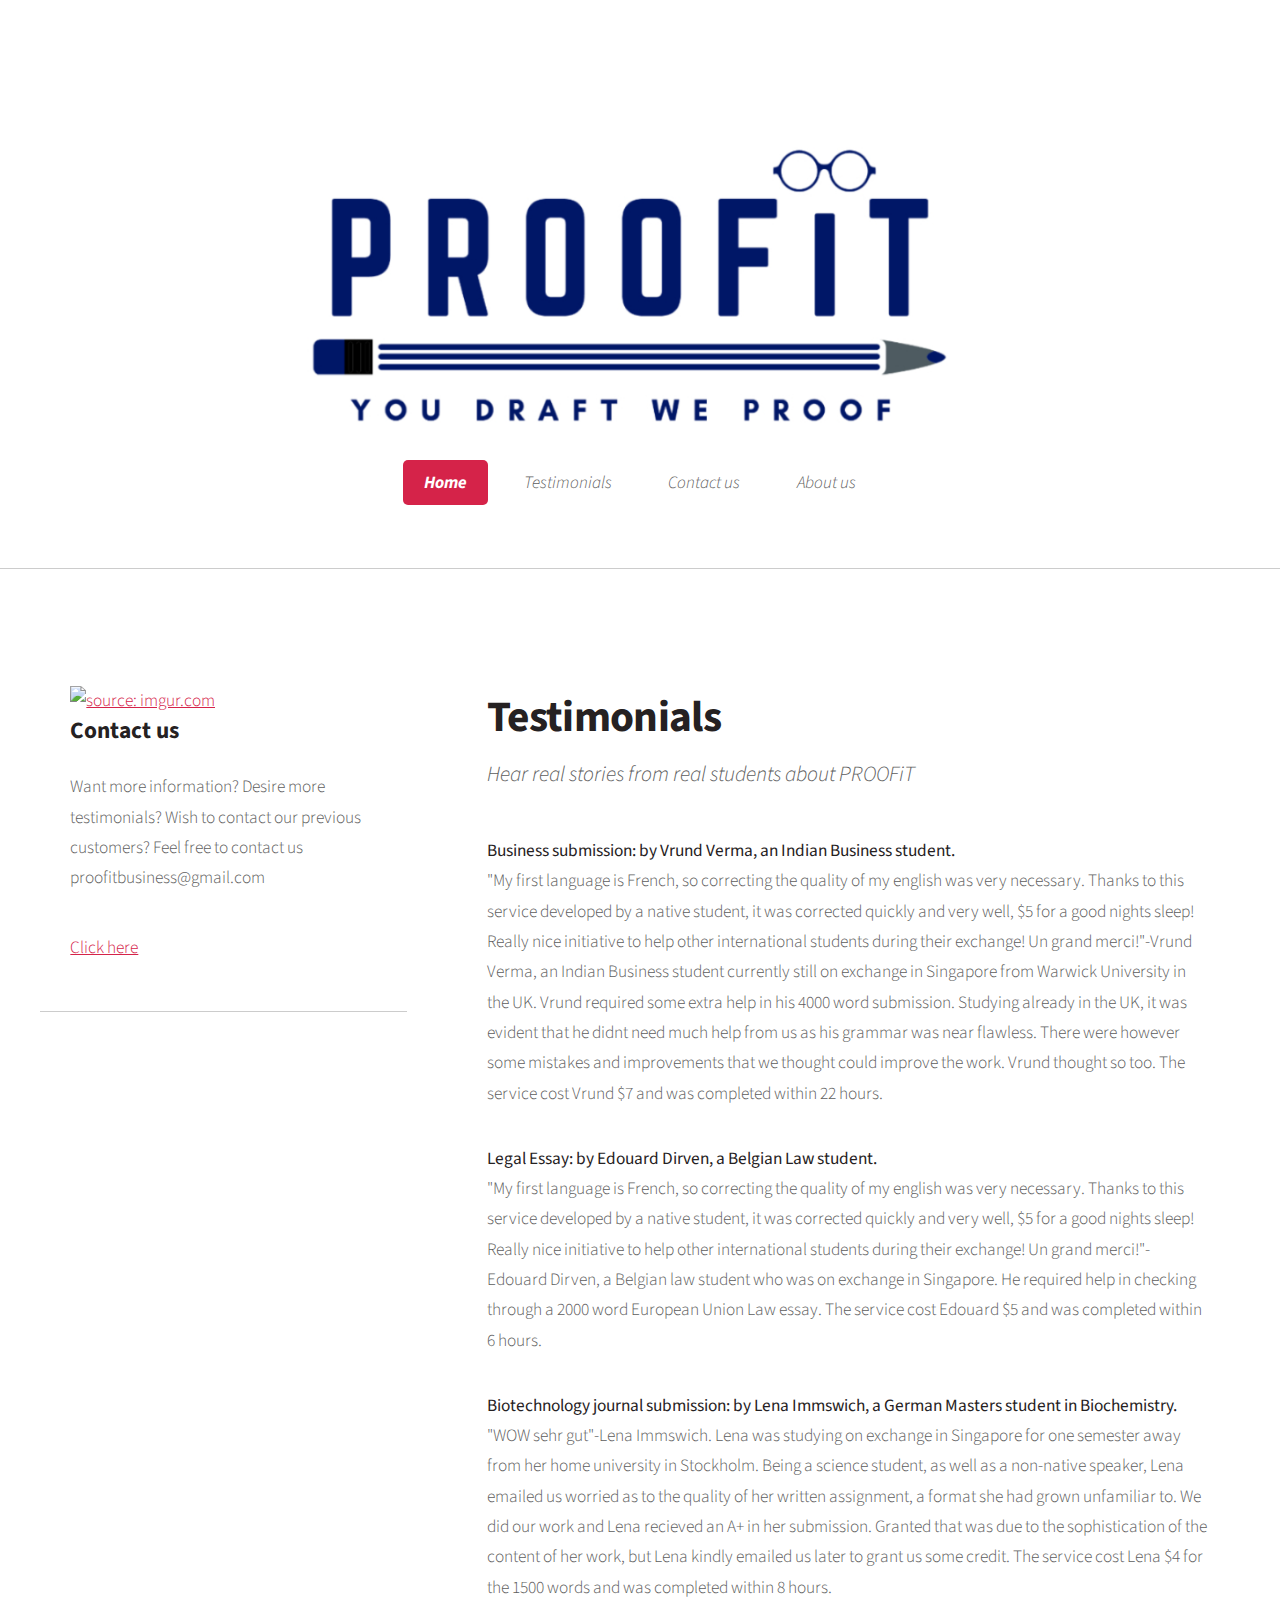
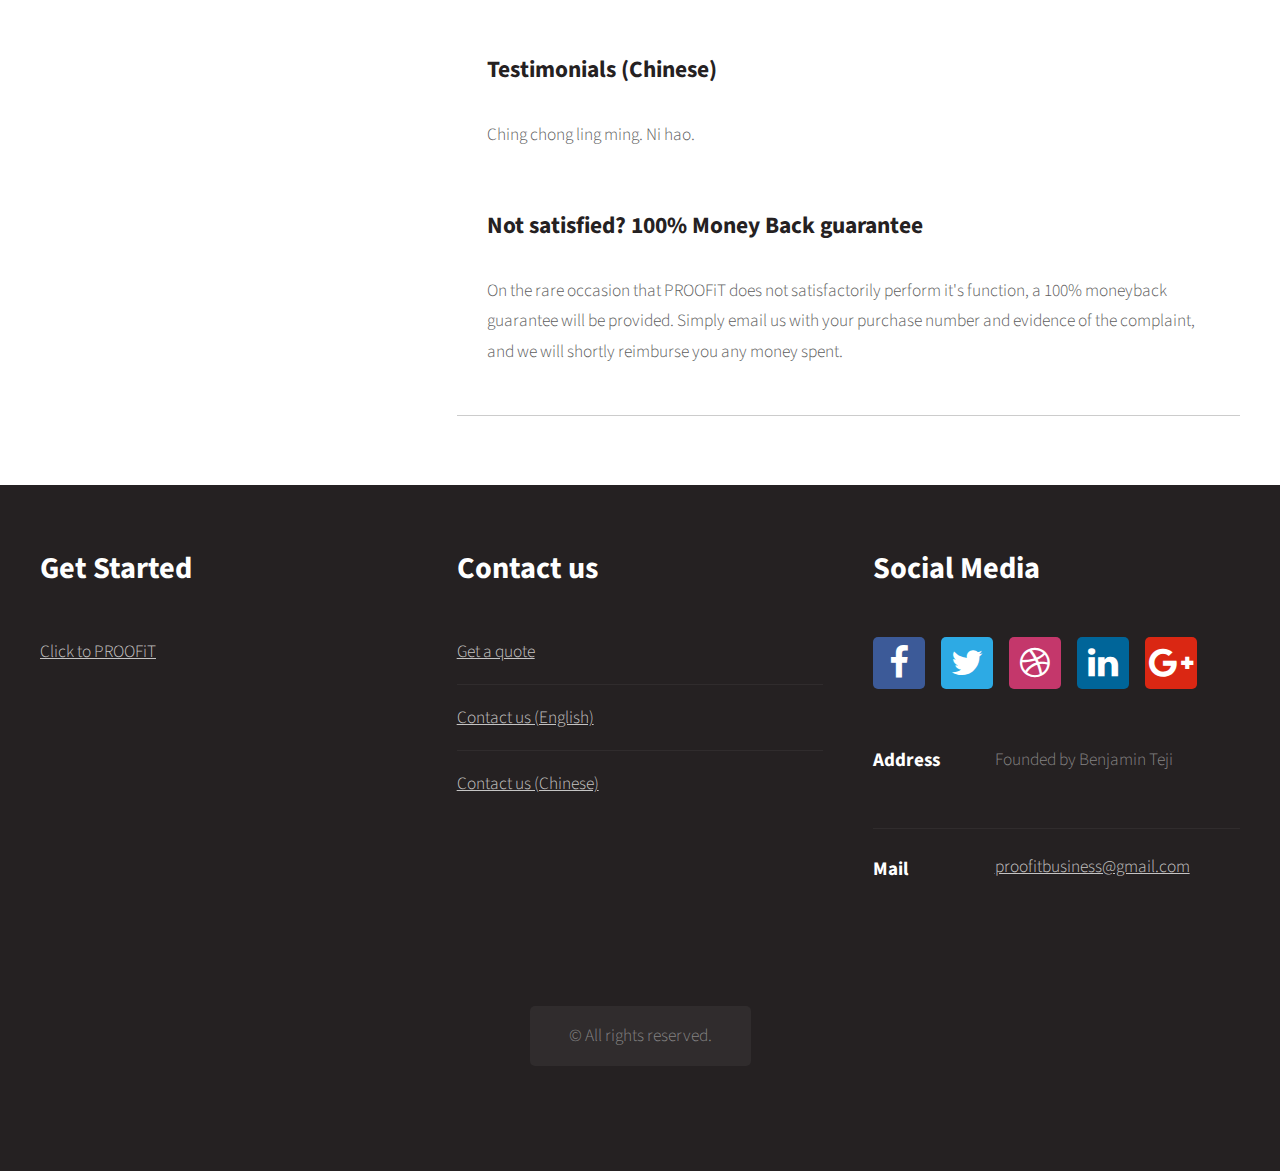
==== commit 02b53bb8: "edit 1" ====
--- a/left-sidebar.html
+++ b/left-sidebar.html
@@ -49,7 +49,7 @@
 
 								<!-- Sidebar -->
 									<section class="box">
-										<a href="#" class="image featured"><img src="https://cdn.pixabay.com/photo/2016/04/22/15/30/email-1345971_1280.png" alt="email" /></a>
+										<a href="http://imgur.com/cJ6853q"><img src="http://i.imgur.com/cJ6853q.png" title="source: imgur.com" /></a>
 										<header>
 											<h3>Contact us</h3>
 										</header>
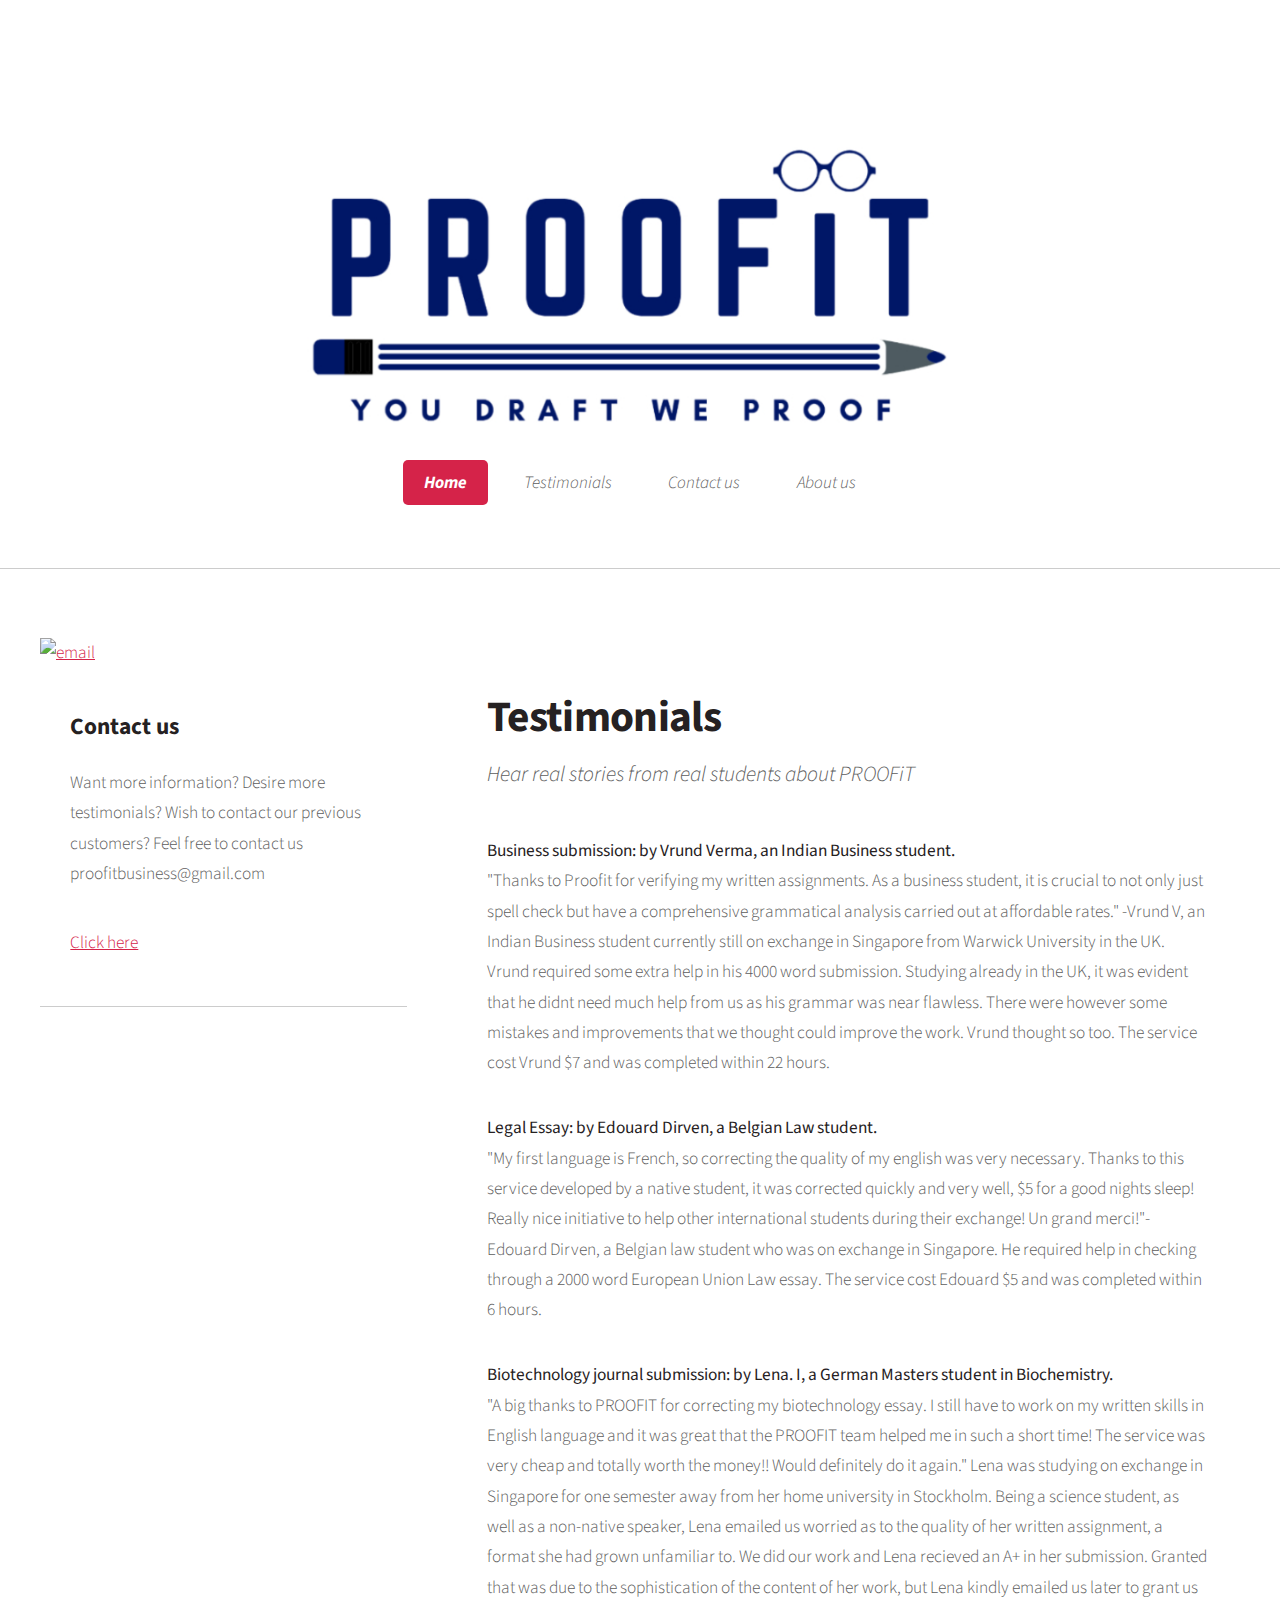
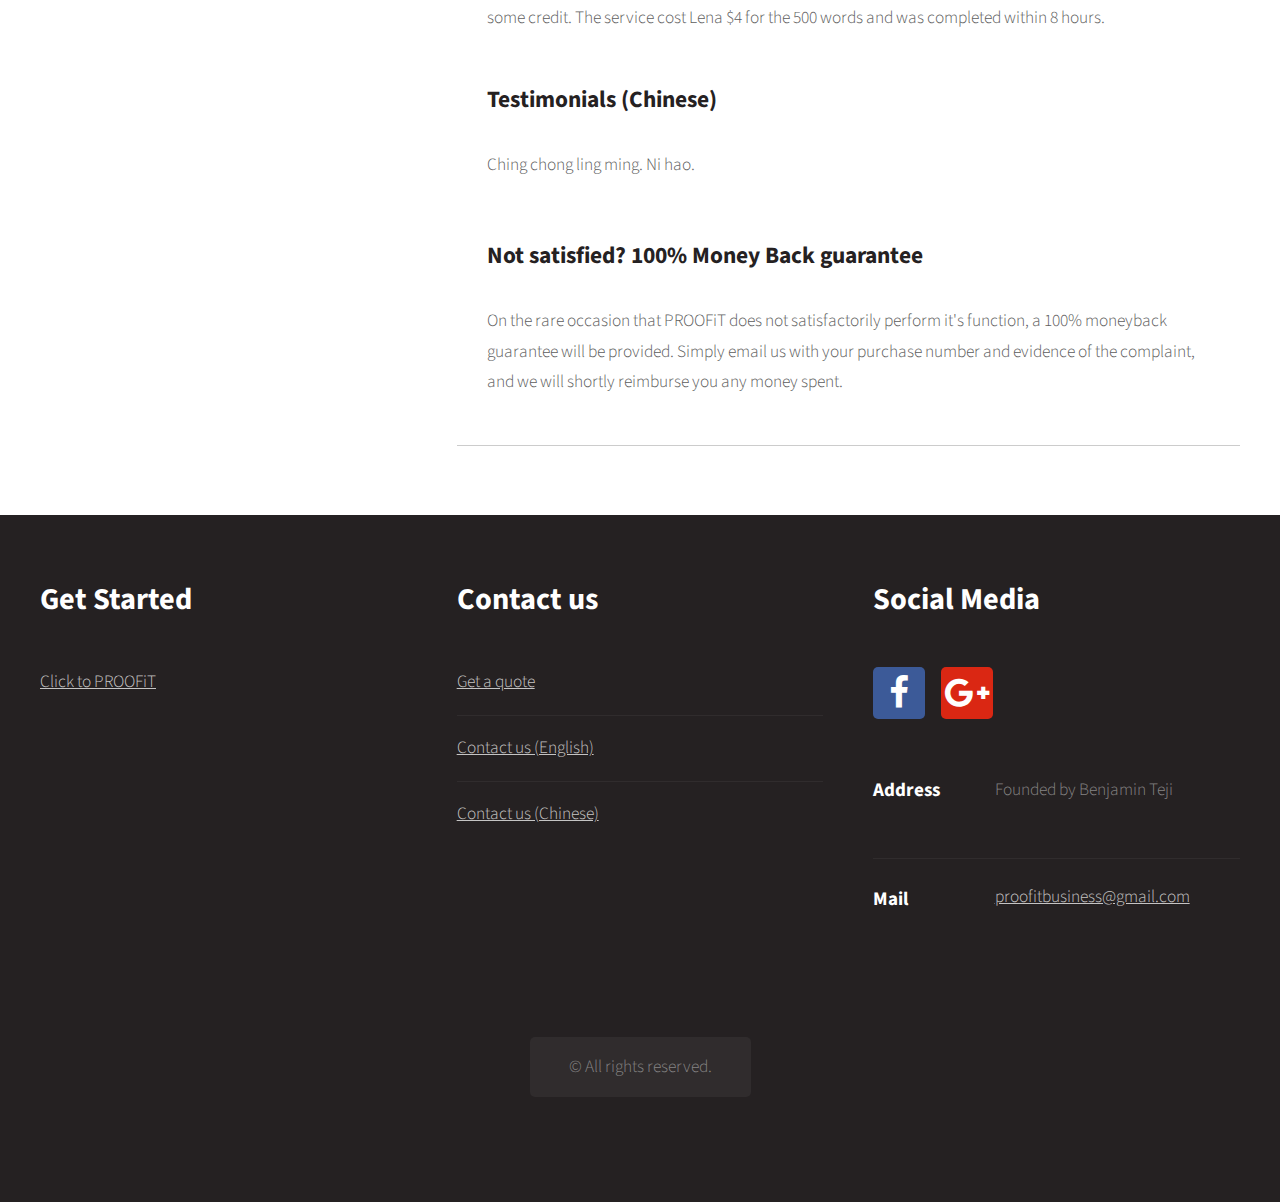
==== commit 4ffbe553: "update 4" ====
--- a/left-sidebar.html
+++ b/left-sidebar.html
@@ -49,7 +49,7 @@
 
 								<!-- Sidebar -->
 									<section class="box">
-										<a href="http://imgur.com/cJ6853q"><img src="http://i.imgur.com/cJ6853q.png" title="source: imgur.com" /></a>
+										<a href="#" class="image featured"><img src="https://cdn.pixabay.com/photo/2016/04/22/15/30/email-1345971_1280.png" alt="email" /></a>
 										<header>
 											<h3>Contact us</h3>
 										</header>
@@ -72,7 +72,7 @@
 										<p>
 											<b>Business submission: by Vrund Verma, an Indian Business student.</b>
 											<br> 
-											"My first language is French, so correcting the quality of my english was very necessary. Thanks to this service developed by a native student, it was corrected quickly and very well, $5 for a good nights sleep! Really nice initiative to help other  international students during their exchange! Un grand merci!"-Vrund Verma, an Indian Business student currently still on exchange in Singapore from Warwick University in the UK. Vrund required some extra help in his 4000 word submission. Studying already in the UK, it was evident that he didnt need much help from us as his grammar was near flawless. There were however some mistakes and improvements that we thought could improve the work. Vrund thought so too. The service cost Vrund $7 and was completed within 22 hours.
+											"Thanks to Proofit for verifying my written assignments. As a business student, it is crucial to not only just spell check but have a comprehensive grammatical analysis carried out at affordable rates." -Vrund V, an Indian Business student currently still on exchange in Singapore from Warwick University in the UK. Vrund required some extra help in his 4000 word submission. Studying already in the UK, it was evident that he didnt need much help from us as his grammar was near flawless. There were however some mistakes and improvements that we thought could improve the work. Vrund thought so too. The service cost Vrund $7 and was completed within 22 hours.
 										</p>
 										<p>
 											<b>Legal Essay: by Edouard Dirven, a Belgian Law student.</b>
@@ -80,9 +80,9 @@
 											"My first language is French, so correcting the quality of my english was very necessary. Thanks to this service developed by a native student, it was corrected quickly and very well, $5 for a good nights sleep! Really nice initiative to help other  international students during their exchange! Un grand merci!"-Edouard Dirven, a Belgian law student who was on exchange in Singapore. He required help in checking through a 2000 word European Union Law essay. The service cost Edouard $5 and was completed within 6 hours.
 										</p>
 										<p>
-											<b>Biotechnology journal submission: by Lena Immswich, a German Masters student in Biochemistry.</b>
+											<b>Biotechnology journal submission: by Lena. I, a German Masters student in Biochemistry.</b>
 											<br> 
-											"WOW sehr gut"-Lena Immswich. Lena was studying on exchange in Singapore for one semester away from her home university in Stockholm. Being a science student, as well as a non-native speaker, Lena emailed us worried as to the quality of her written assignment, a format she had grown unfamiliar to. We did our work and Lena recieved an A+ in her submission. Granted that was due to the sophistication of the content of her work, but Lena kindly emailed us later to grant us some credit. The service cost Lena $4 for the 1500 words and was completed within 8 hours.
+											"A big thanks to PROOFIT for correcting my biotechnology essay. I still have to work on my written skills in English language and it was great that the PROOFIT team helped me in such a short time! The service was very cheap and totally worth the money!! Would definitely do it again."  Lena was studying on exchange in Singapore for one semester away from her home university in Stockholm. Being a science student, as well as a non-native speaker, Lena emailed us worried as to the quality of her written assignment, a format she had grown unfamiliar to. We did our work and Lena recieved an A+ in her submission. Granted that was due to the sophistication of the content of her work, but Lena kindly emailed us later to grant us some credit. The service cost Lena $4 for the 500 words and was completed within 8 hours.
 										</p>
 										<section>
 											<header>
@@ -142,9 +142,7 @@
 									</header>
 									<ul class="social">
 										<li><a class="icon fa-facebook" href="#"><span class="label">Facebook</span></a></li>
-										<li><a class="icon fa-twitter" href="#"><span class="label">Twitter</span></a></li>
-										<li><a class="icon fa-dribbble" href="#"><span class="label">Dribbble</span></a></li>
-										<li><a class="icon fa-linkedin" href="#"><span class="label">LinkedIn</span></a></li>
+										
 										<li><a class="icon fa-google-plus" href="#"><span class="label">Google+</span></a></li>
 									</ul>
 									<ul class="contact">
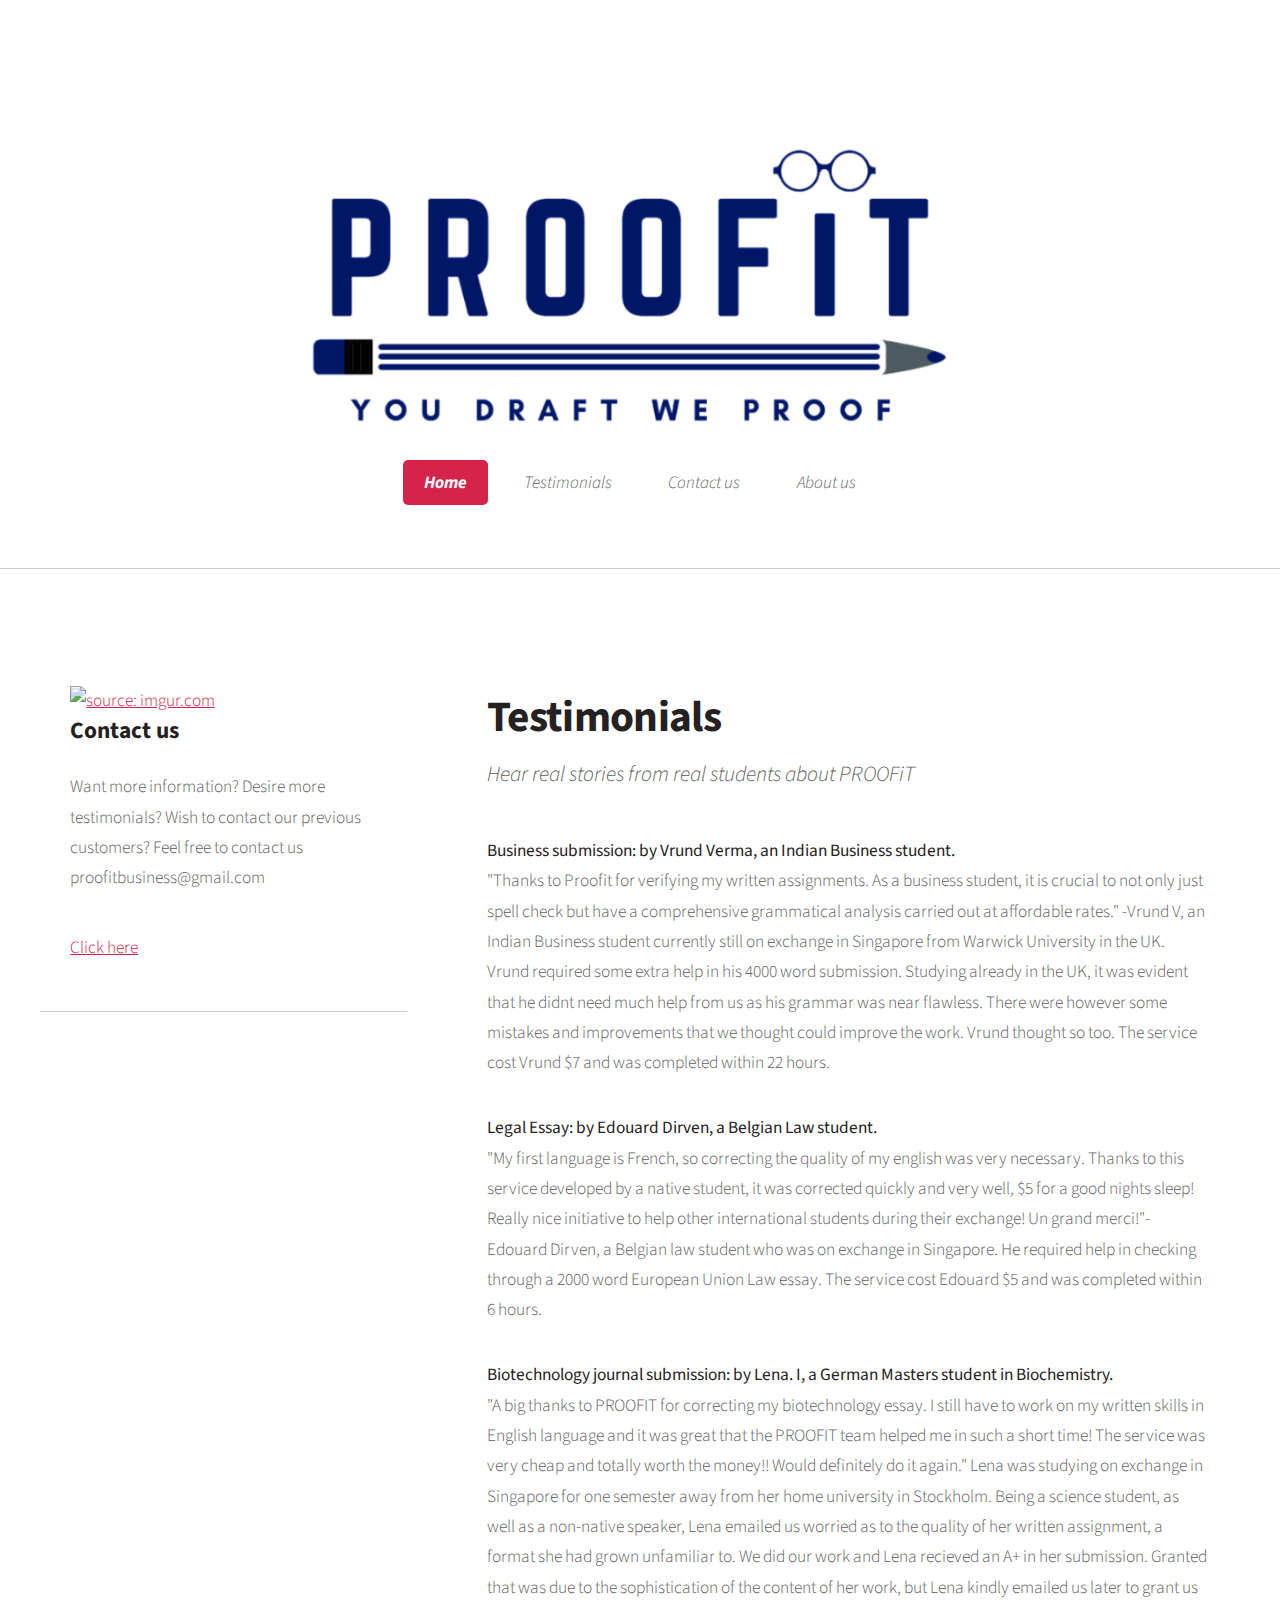
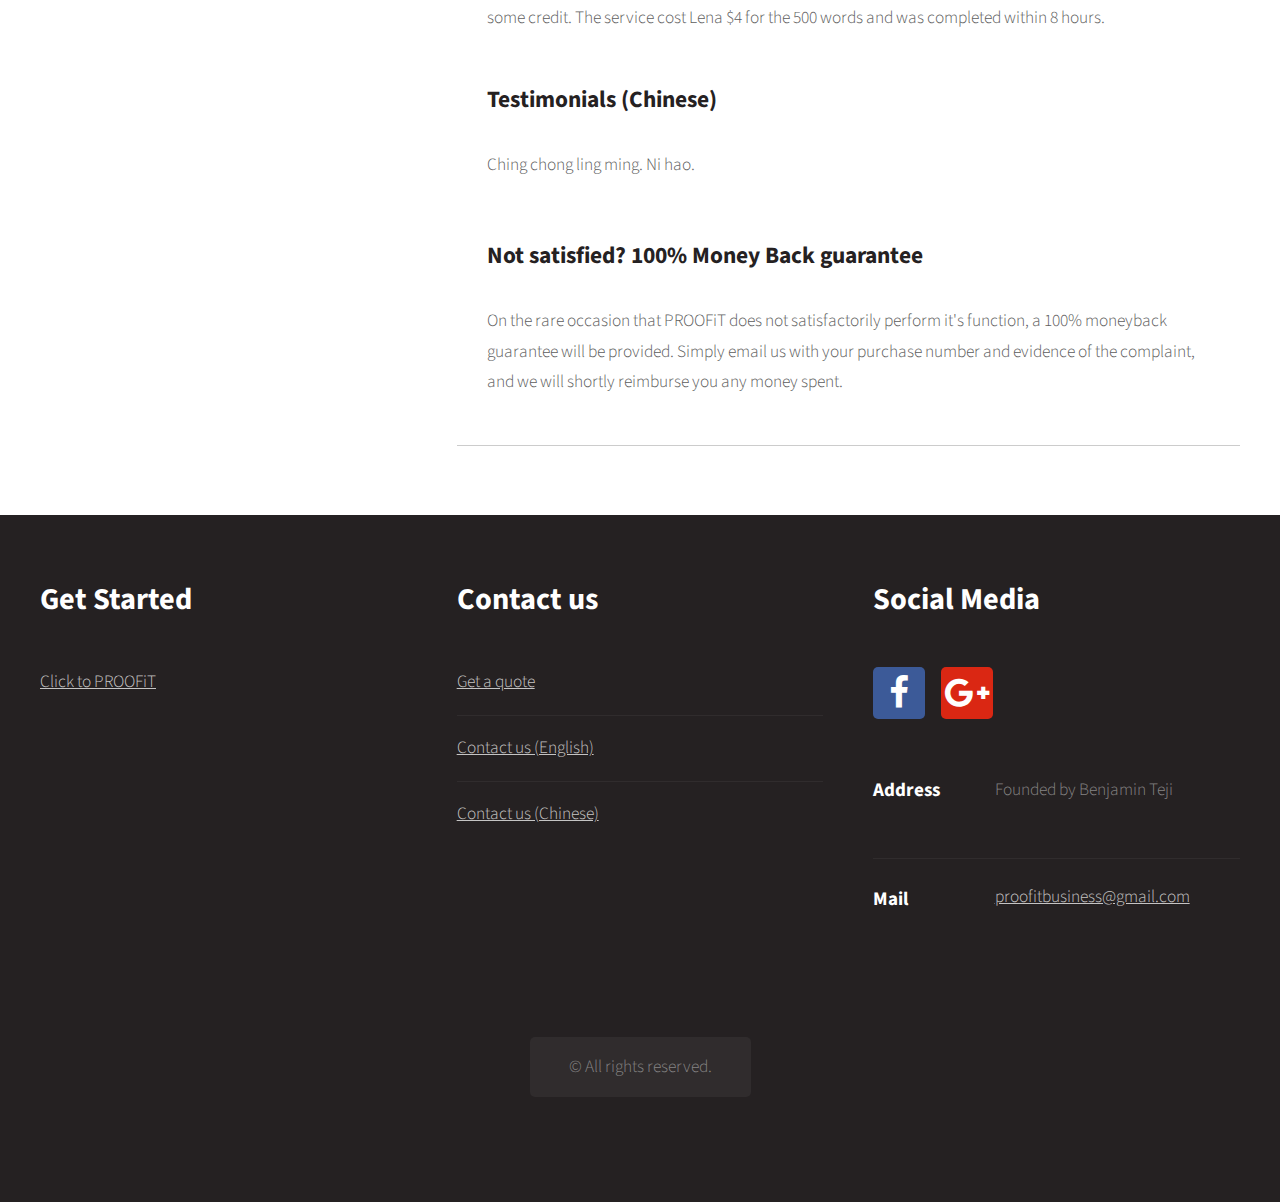
==== commit 7053790f: "update 5" ====
--- a/left-sidebar.html
+++ b/left-sidebar.html
@@ -49,7 +49,7 @@
 
 								<!-- Sidebar -->
 									<section class="box">
-										<a href="#" class="image featured"><img src="https://cdn.pixabay.com/photo/2016/04/22/15/30/email-1345971_1280.png" alt="email" /></a>
+										<a href="http://imgur.com/cJ6853q"><img src="http://i.imgur.com/cJ6853q.png" title="source: imgur.com" width="=100" /></a>
 										<header>
 											<h3>Contact us</h3>
 										</header>
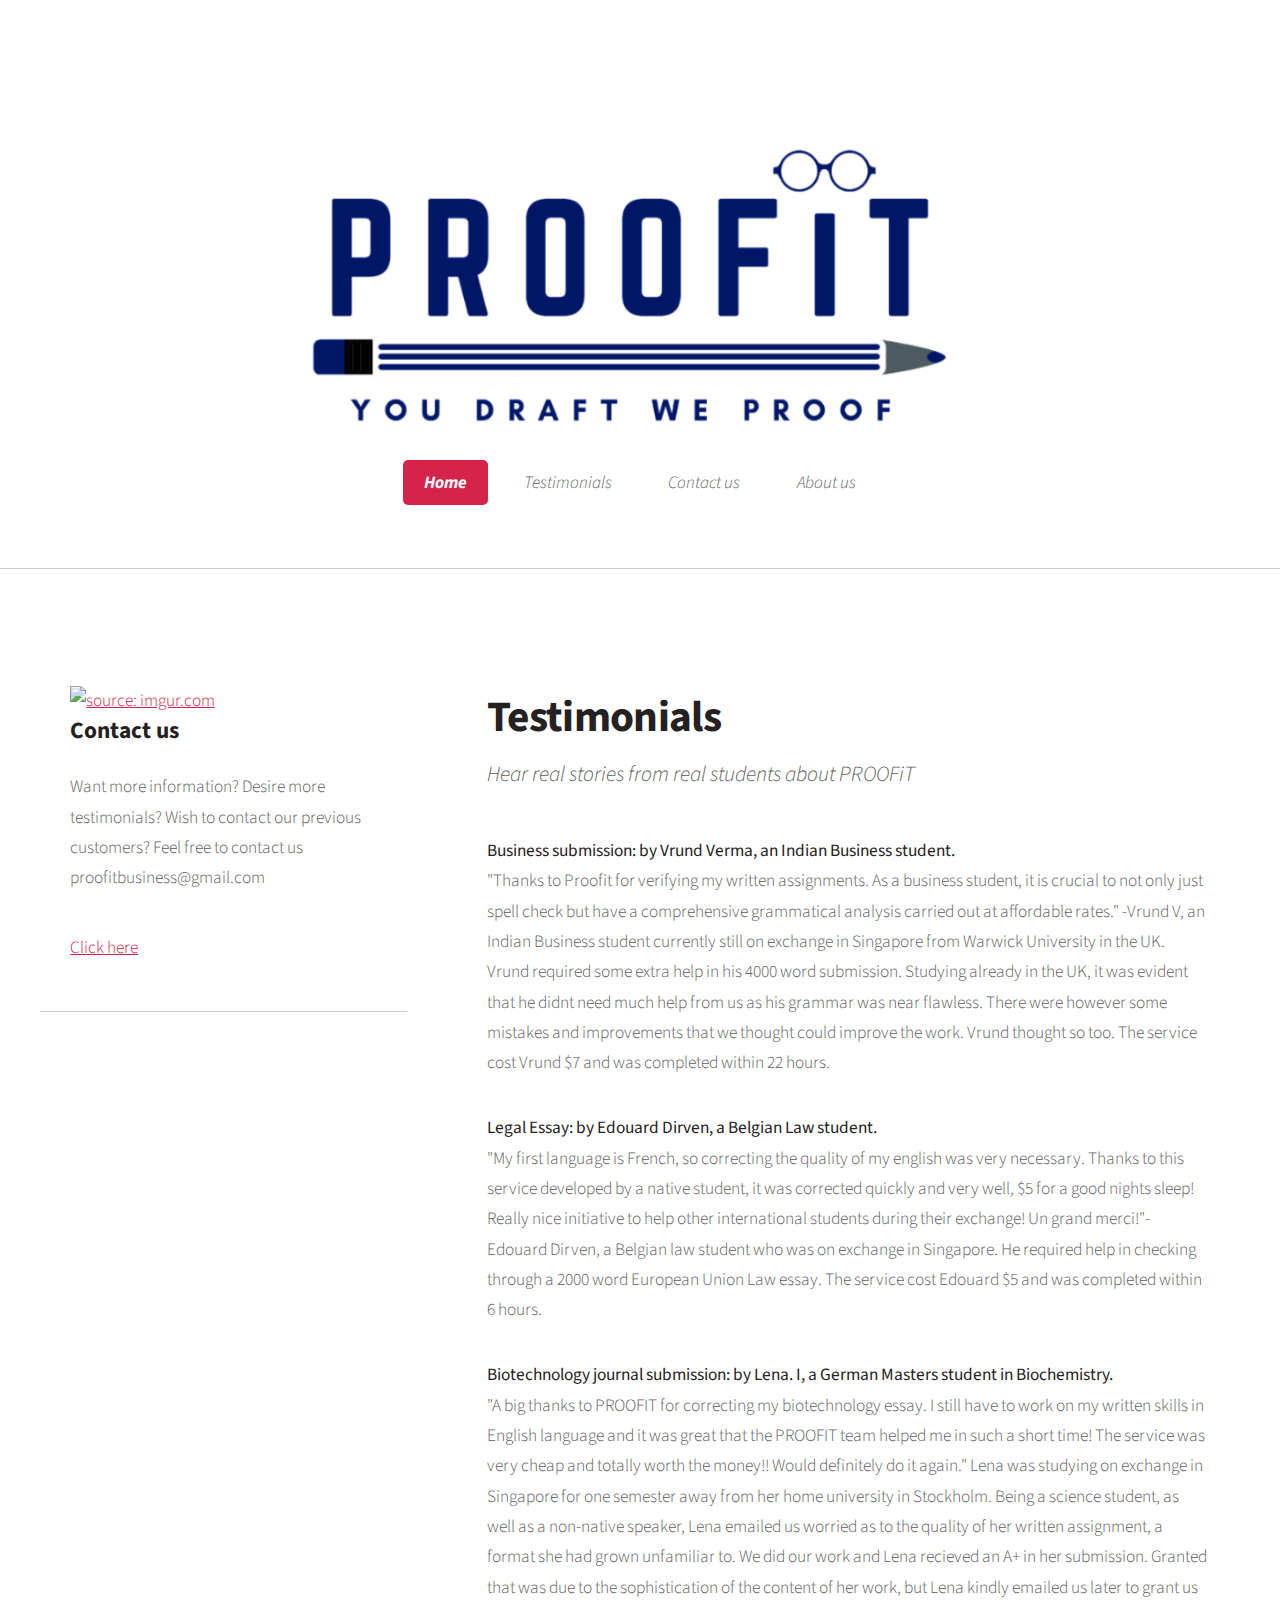
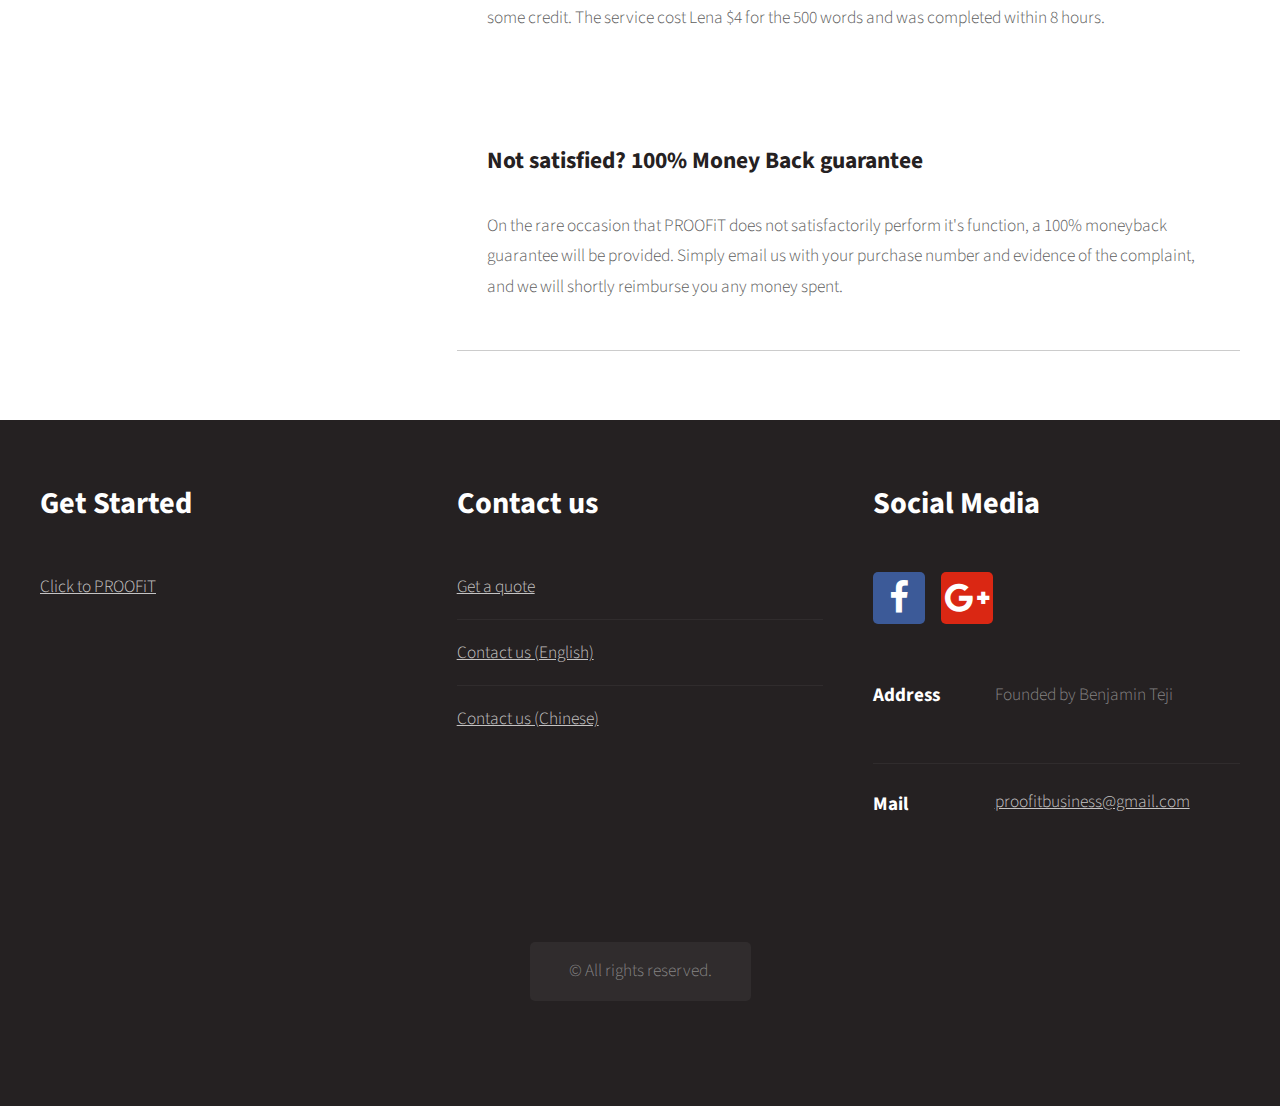
==== commit a3e48525: "Update 7" ====
--- a/left-sidebar.html
+++ b/left-sidebar.html
@@ -49,7 +49,7 @@
 
 								<!-- Sidebar -->
 									<section class="box">
-										<a href="http://imgur.com/cJ6853q"><img src="http://i.imgur.com/cJ6853q.png" title="source: imgur.com" width="=100" /></a>
+										<a href="http://imgur.com/cJ6853q"><img src="http://i.imgur.com/cJ6853q.png" title="source: imgur.com" /></a>
 										<header>
 											<h3>Contact us</h3>
 										</header>
@@ -86,10 +86,10 @@
 										</p>
 										<section>
 											<header>
-												<h3>Testimonials (Chinese) </h3>
+												<h3> </h3>
 											</header>
 											<p>
-												Ching chong ling ming. Ni hao.
+												
 											</p>
 											
 										</section>
